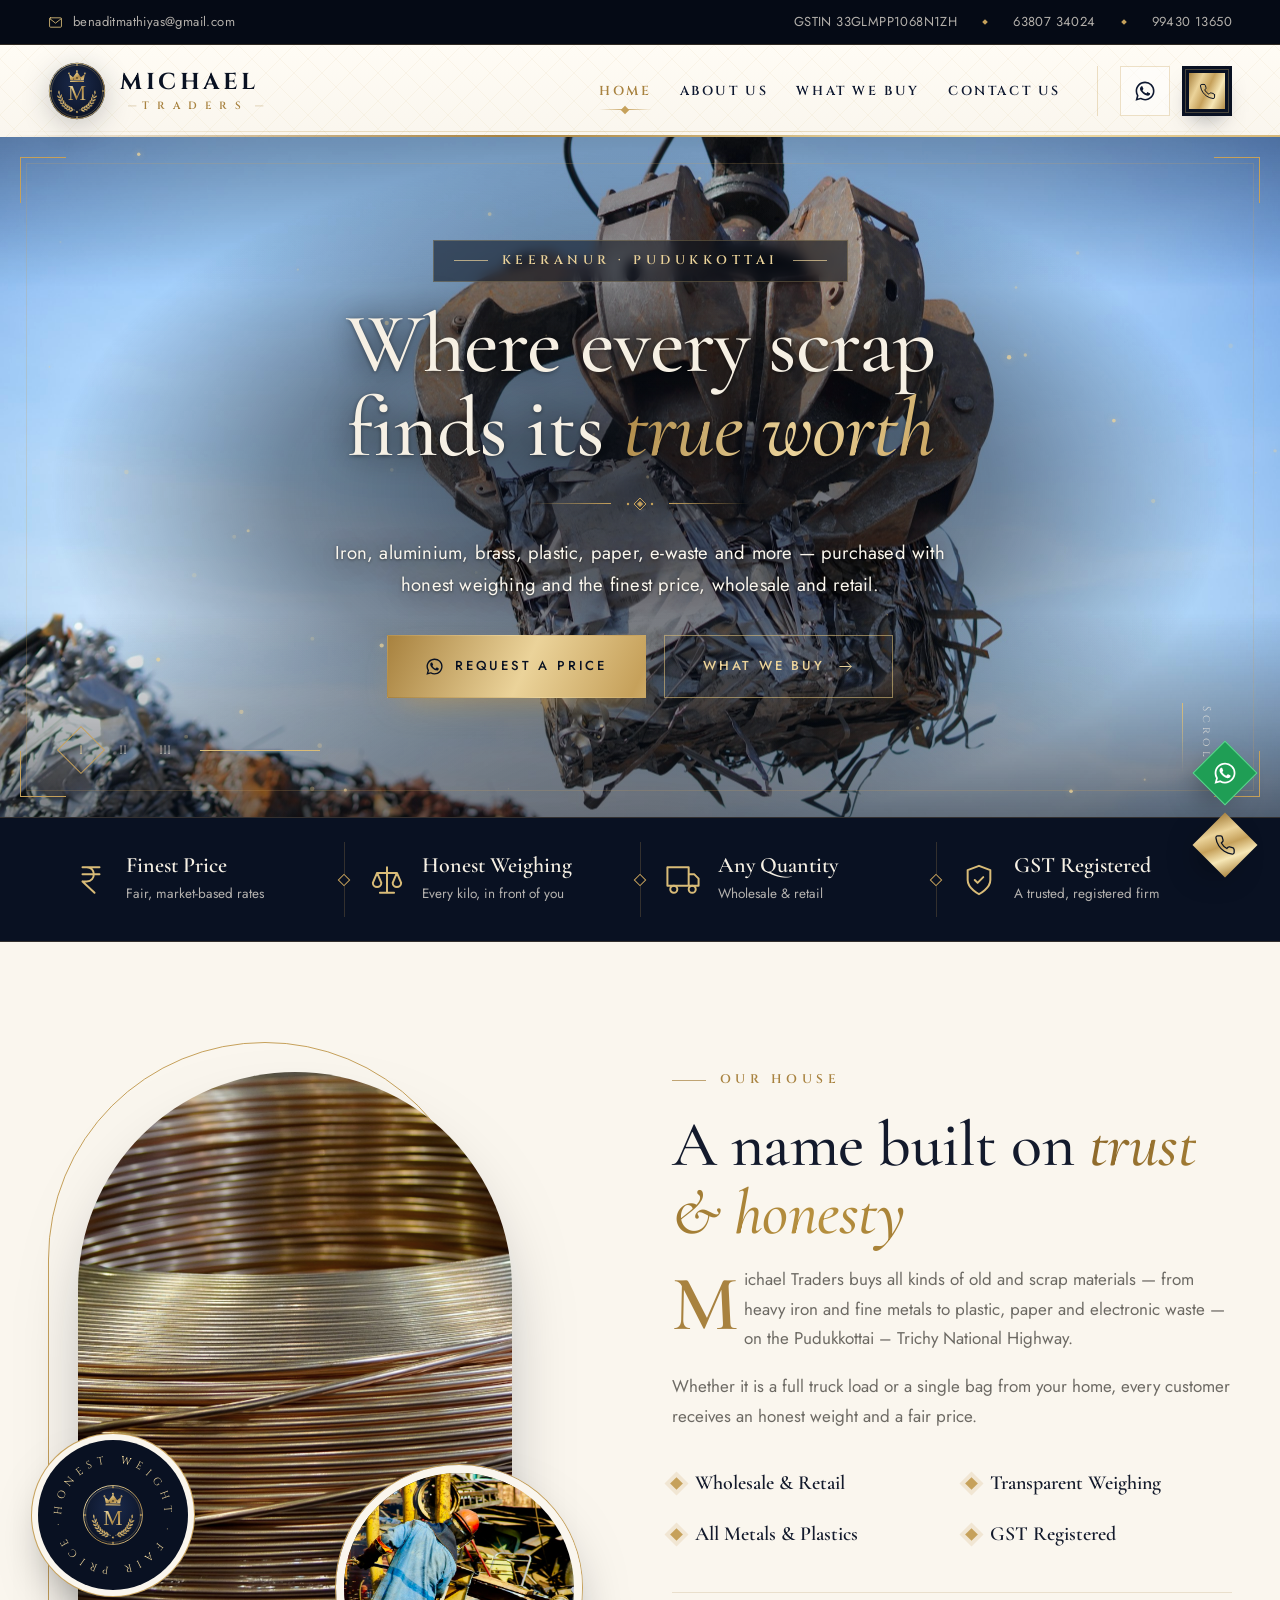
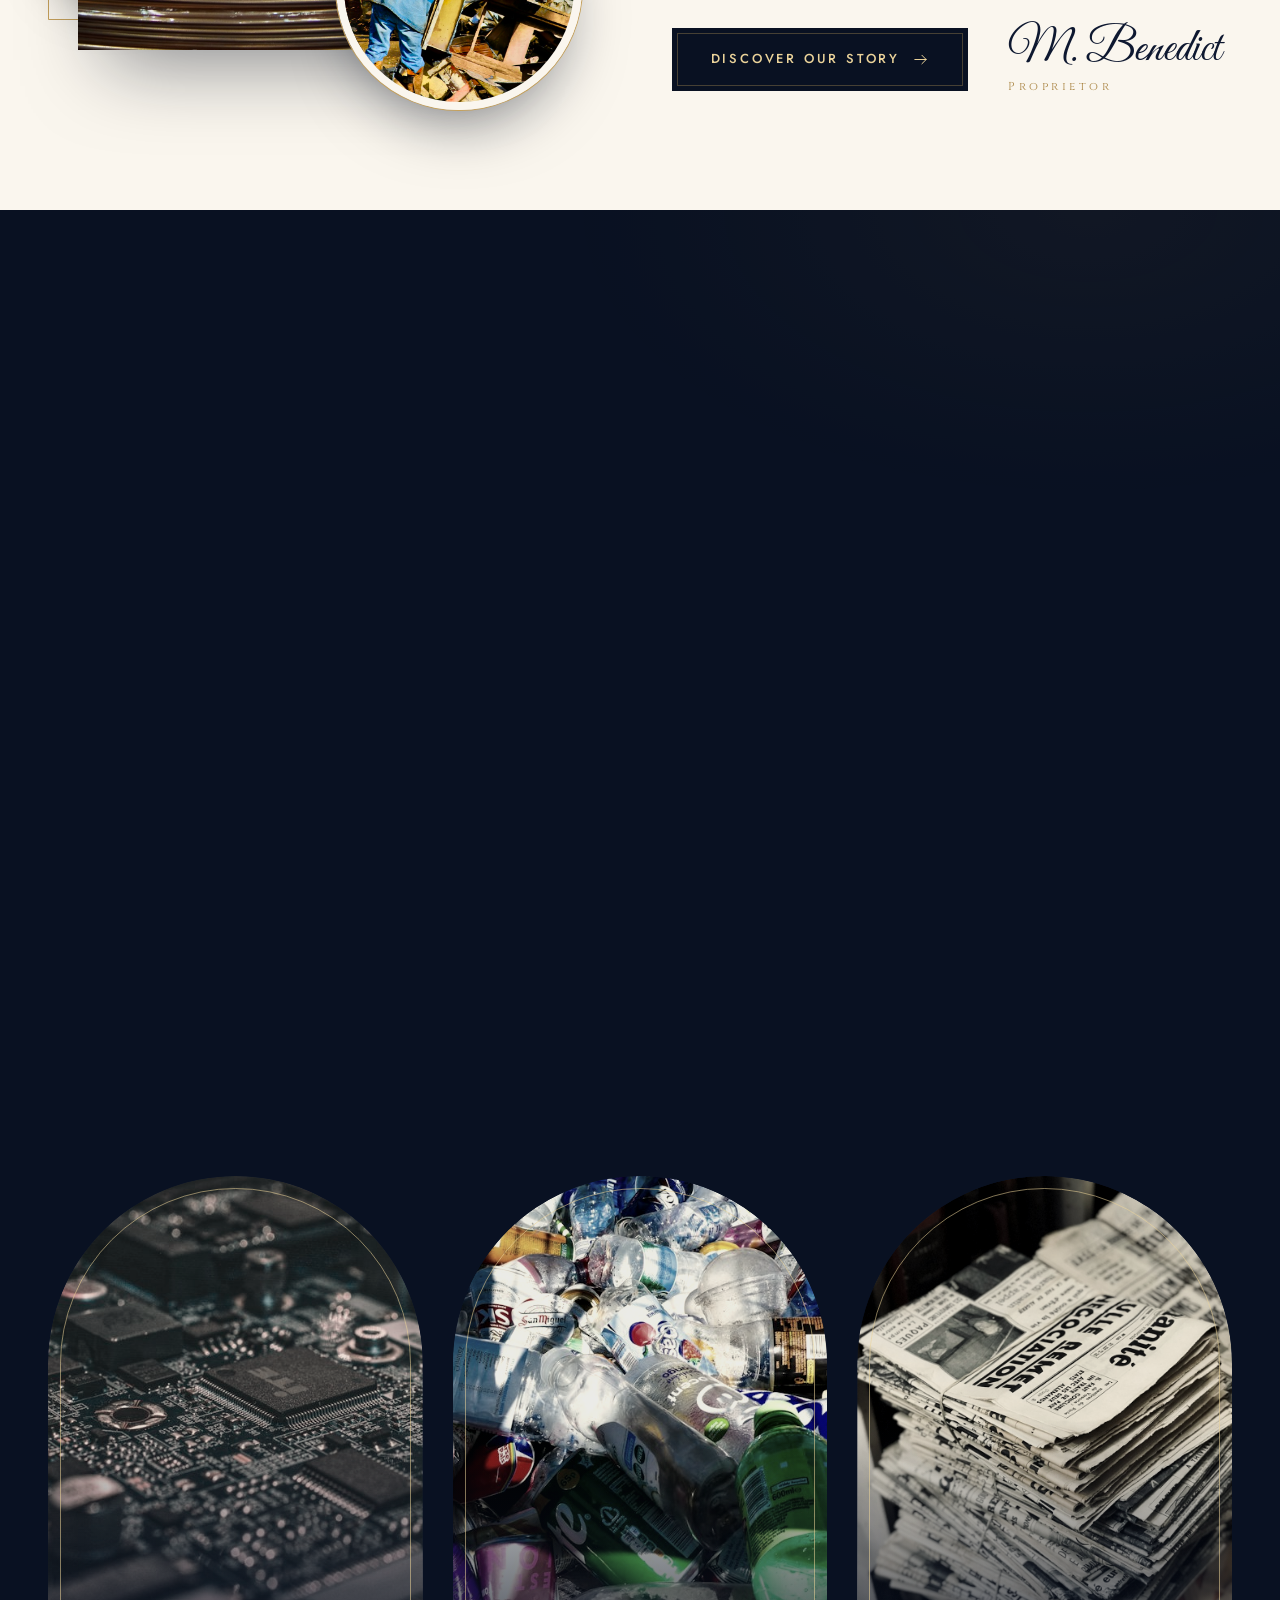
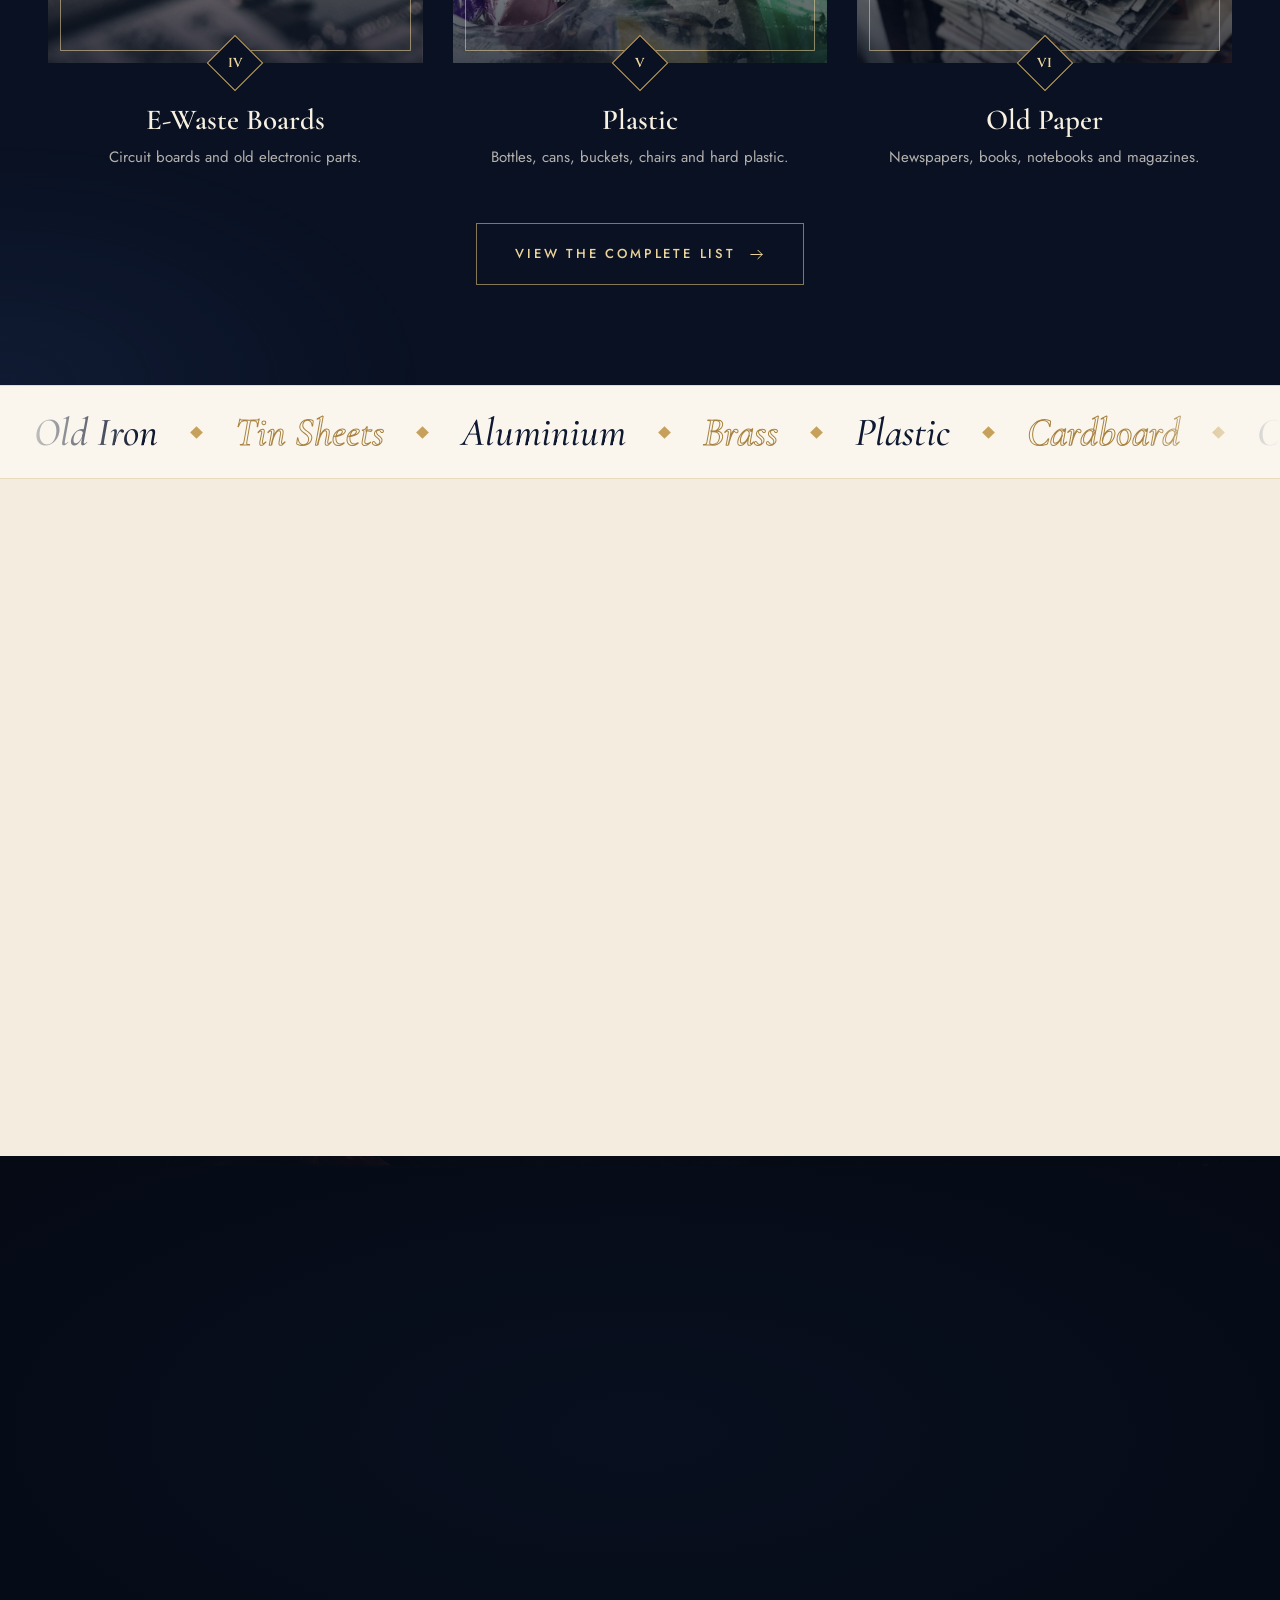
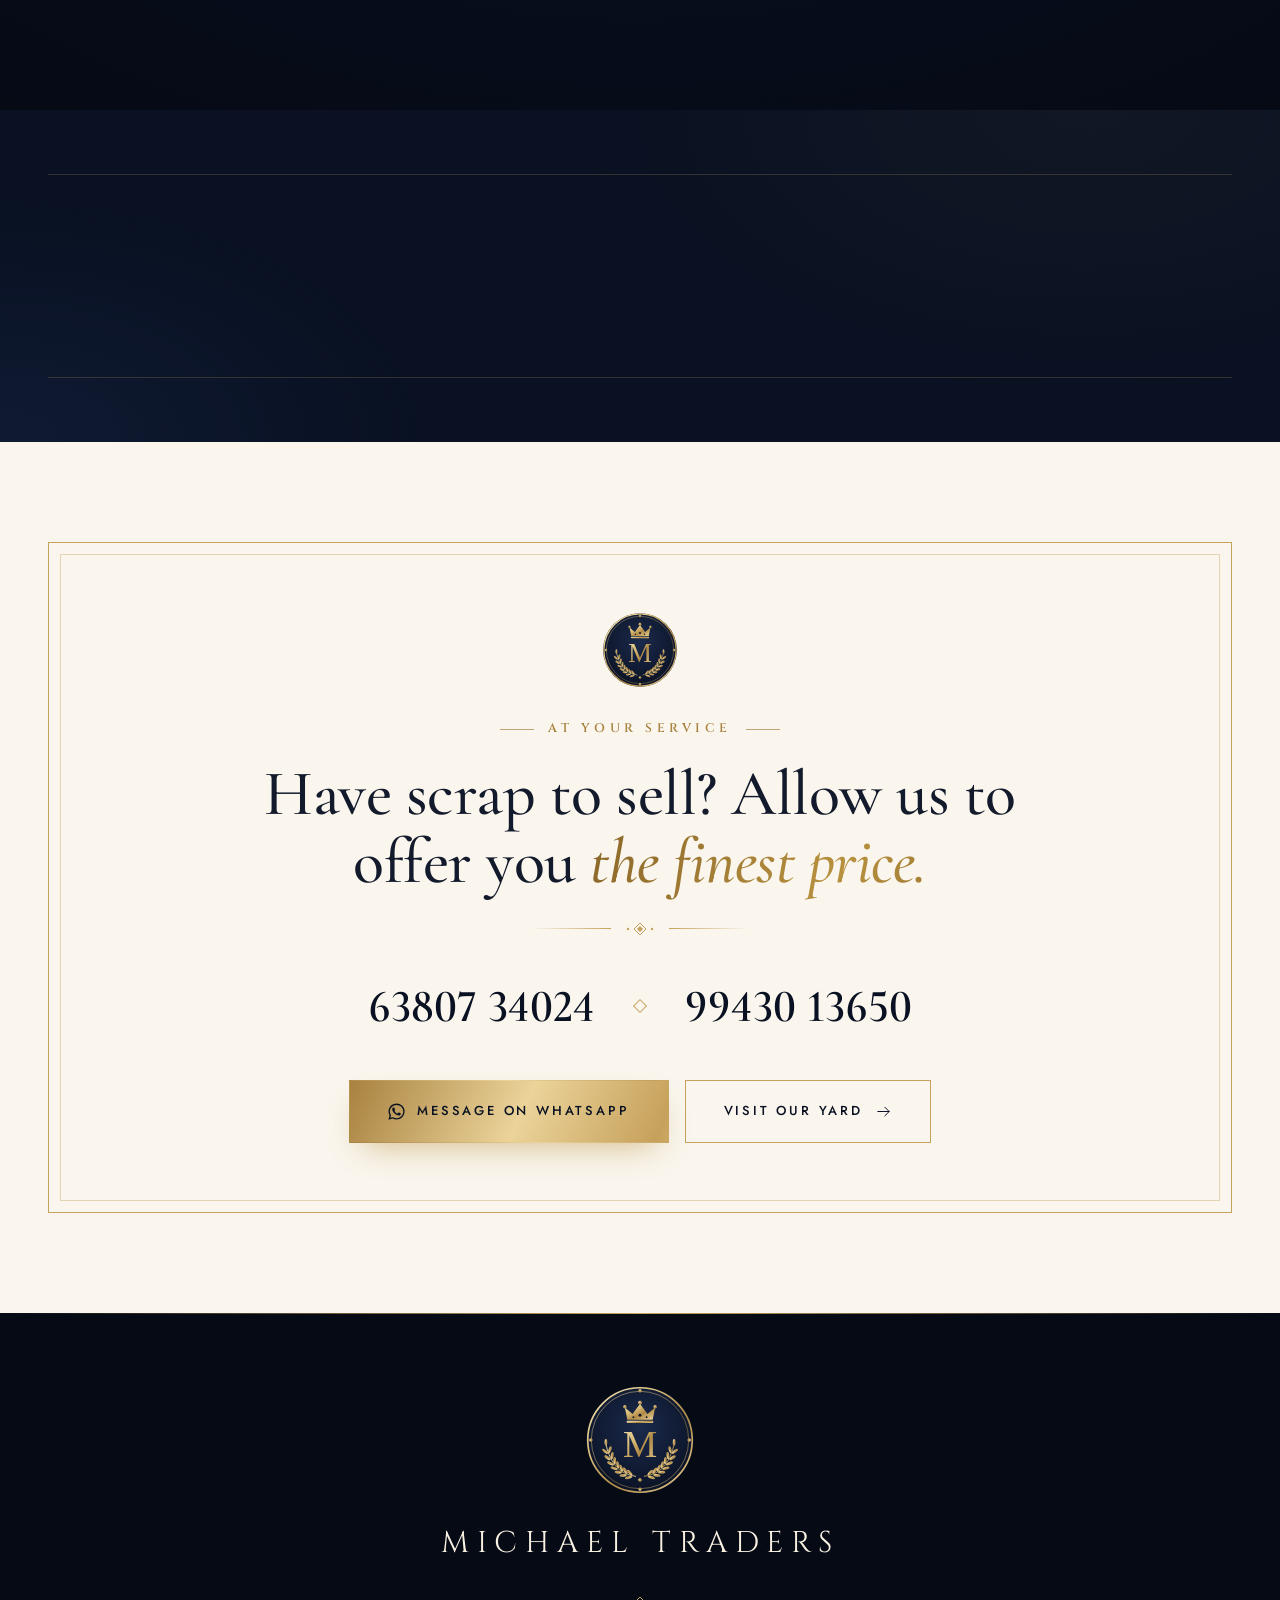
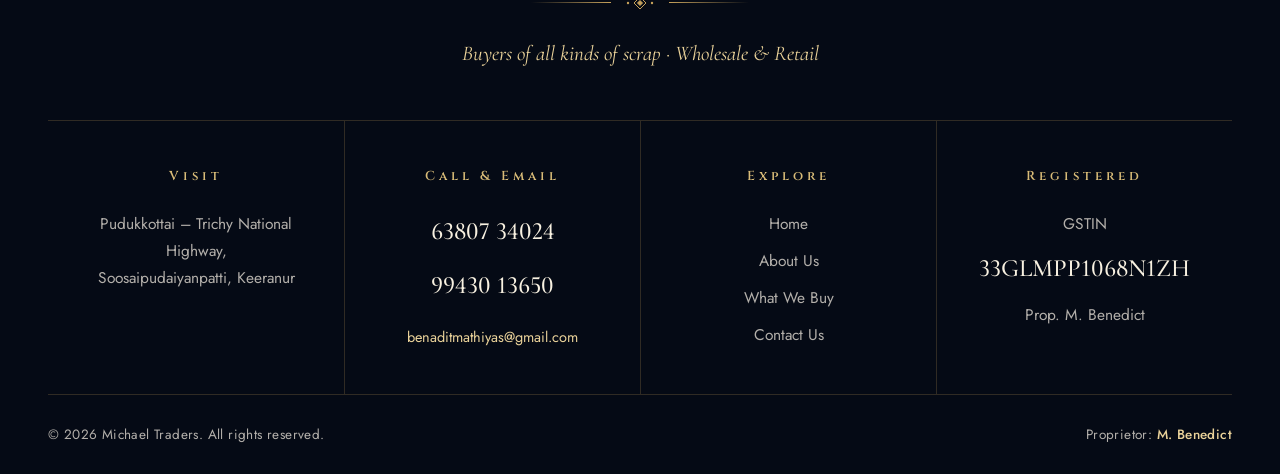
==== index.html @ 6c7d4233 "Add files via upload" ====
<!DOCTYPE html>
<html lang="en">
<head>
  <meta charset="UTF-8">
  <meta name="viewport" content="width=device-width, initial-scale=1.0">
  <title>Michael Traders | Scrap Buyers in Keeranur, Pudukkottai</title>
  <meta name="description" content="Michael Traders buys old iron, tin, aluminium, brass, plastic, cardboard, coconut shells, e-waste boards and old paper — wholesale &amp; retail. Pudukkottai–Trichy NH, Soosaipudaiyanpatti, Keeranur.">
  <meta name="theme-color" content="#091122">
  <link rel="icon" type="image/svg+xml" href="assets/img/favicon.svg?v=3">
  <link rel="icon" type="image/png" sizes="32x32" href="assets/img/favicon-32.png?v=3">
  <link rel="shortcut icon" href="favicon.ico?v=3">
  <link rel="apple-touch-icon" href="assets/img/apple-touch-icon.png?v=3">
  <link rel="preconnect" href="https://fonts.googleapis.com">
  <link rel="preconnect" href="https://fonts.gstatic.com" crossorigin>
  <link href="https://fonts.googleapis.com/css2?family=Cinzel:wght@500;600&family=Cormorant+Garamond:ital,wght@0,500;0,600;1,500;1,600&family=Great+Vibes&family=Jost:wght@300;400;500&display=swap" rel="stylesheet">
  <link rel="stylesheet" href="assets/css/style.css">
</head>
<body class="page-home">

  <div class="loader" aria-hidden="true"><img src="assets/img/logo.svg" alt=""></div>

  <!-- Top bar -->
  <div class="topbar">
    <div class="container">
      <a class="tb-mail" href="mailto:benaditmathiyas@gmail.com"><svg viewBox="0 0 24 24" fill="none" stroke="currentColor" stroke-width="1.4" stroke-linecap="round" stroke-linejoin="round"><rect x="2.5" y="4.5" width="19" height="15" rx="1.5"/><path d="M3 6l9 7 9-7"/></svg> benaditmathiyas@gmail.com</a>
      <div class="tb-r">
        <span class="gst">GSTIN 33GLMPP1068N1ZH</span><span class="sep s1"></span>
        <a href="tel:+916380734024">63807 34024</a><span class="sep"></span>
        <a href="tel:+919943013650">99430 13650</a>
      </div>
    </div>
  </div>

  <!-- Header -->
  <header class="header">
    <div class="container">
      <a href="index.html" class="brand" aria-label="Michael Traders home">
        <img src="assets/img/logo.svg" alt="Michael Traders crest">
        <span class="brand-text"><strong>MICHAEL</strong><small>TRADERS</small></span>
      </a>
      <nav class="nav" aria-label="Main">
        <a href="index.html" class="lnk active">Home</a>
        <a href="about.html" class="lnk">About Us</a>
        <a href="what-we-buy.html" class="lnk">What We Buy</a>
        <a href="contact.html" class="lnk">Contact Us</a>
      </nav>
      <div class="h-cta">
        <a href="https://wa.me/916380734024" target="_blank" rel="noopener" class="h-wa" aria-label="WhatsApp Michael Traders" title="WhatsApp"><svg viewBox="0 0 24 24" fill="currentColor"><path d="M17.47 14.38c-.3-.15-1.76-.87-2.03-.97-.27-.1-.47-.15-.67.15-.2.3-.77.97-.94 1.17-.17.2-.35.22-.64.07-.3-.15-1.26-.46-2.4-1.48-.89-.79-1.49-1.77-1.66-2.07-.17-.3-.02-.46.13-.6.13-.14.3-.35.45-.52.15-.17.2-.3.3-.5.1-.2.05-.37-.02-.52-.08-.15-.67-1.61-.92-2.2-.24-.58-.49-.5-.67-.51h-.57c-.2 0-.52.07-.79.37-.27.3-1.04 1.02-1.04 2.48s1.06 2.88 1.21 3.08c.15.2 2.1 3.2 5.08 4.48.71.31 1.26.49 1.69.63.71.23 1.36.2 1.87.12.57-.09 1.76-.72 2.01-1.41.25-.7.25-1.29.17-1.41-.07-.13-.27-.2-.57-.35zM12.05 21.5h-.01a9.4 9.4 0 0 1-4.79-1.31l-.34-.2-3.56.93.95-3.47-.22-.36a9.4 9.4 0 0 1-1.44-5.01c0-5.2 4.23-9.43 9.44-9.43 2.52 0 4.89.98 6.67 2.77a9.37 9.37 0 0 1 2.76 6.67c0 5.2-4.24 9.43-9.44 9.43zm8.03-17.46A11.32 11.32 0 0 0 12.05.72C5.8.72.71 5.8.71 12.06c0 2 .52 3.95 1.52 5.67L.62 23.6l6.01-1.58a11.33 11.33 0 0 0 5.42 1.38h.01c6.25 0 11.34-5.09 11.34-11.34 0-3.03-1.18-5.88-3.32-8.02z"/></svg></a>
        <a href="tel:+916380734024" class="h-call" aria-label="Call 63807 34024"><span class="ic"><svg viewBox="0 0 24 24" fill="none" stroke="currentColor" stroke-width="1.4" stroke-linecap="round" stroke-linejoin="round"><path d="M22 16.9v3a2 2 0 0 1-2.2 2 19.8 19.8 0 0 1-8.6-3.1 19.5 19.5 0 0 1-6-6A19.8 19.8 0 0 1 2.1 4.2 2 2 0 0 1 4.1 2h3a2 2 0 0 1 2 1.7c.1.9.4 1.8.7 2.7a2 2 0 0 1-.5 2.1L8 9.8a16 16 0 0 0 6 6l1.3-1.3a2 2 0 0 1 2.1-.4c.9.3 1.8.6 2.7.7a2 2 0 0 1 1.7 2z"/></svg></span><span class="tx"><small>Call for best price</small><strong>63807 34024</strong></span></a>
      </div>
      <button class="menu-btn" data-open-menu aria-label="Open menu"><svg viewBox="0 0 24 24" fill="none" stroke="currentColor" stroke-width="1.4" stroke-linecap="round" stroke-linejoin="round"><path d="M3 7h18M3 12h18M9 17h12"/></svg></button>
    </div>
  </header>

  <!-- Mobile menu -->
  <div class="drawer" aria-hidden="true">
    <div class="panel">
      <button class="close" data-close-menu aria-label="Close menu"><svg viewBox="0 0 24 24" fill="none" stroke="currentColor" stroke-width="1.4" stroke-linecap="round" stroke-linejoin="round"><path d="M18 6L6 18M6 6l12 12"/></svg></button>
      <img class="d-logo" src="assets/img/logo.svg" alt="">
      <div class="ornament " ><i></i><svg viewBox="0 0 30 14" fill="none" stroke="currentColor" stroke-width="1"><path d="M15 1l6 6-6 6-6-6z"/><path d="M15 4.5l2.5 2.5-2.5 2.5-2.5-2.5z" fill="currentColor"/><circle cx="3" cy="7" r="1.2" fill="currentColor" stroke="none"/><circle cx="27" cy="7" r="1.2" fill="currentColor" stroke="none"/></svg><i></i></div>
      <nav>
        <a href="index.html" class="active">Home</a>
        <a href="about.html">About Us</a>
        <a href="what-we-buy.html">What We Buy</a>
        <a href="contact.html">Contact Us</a>
      </nav>
      <div class="d-contact">
        <a href="tel:+916380734024" class="btn btn-gold"><svg viewBox="0 0 24 24" fill="none" stroke="currentColor" stroke-width="1.4" stroke-linecap="round" stroke-linejoin="round"><path d="M22 16.9v3a2 2 0 0 1-2.2 2 19.8 19.8 0 0 1-8.6-3.1 19.5 19.5 0 0 1-6-6A19.8 19.8 0 0 1 2.1 4.2 2 2 0 0 1 4.1 2h3a2 2 0 0 1 2 1.7c.1.9.4 1.8.7 2.7a2 2 0 0 1-.5 2.1L8 9.8a16 16 0 0 0 6 6l1.3-1.3a2 2 0 0 1 2.1-.4c.9.3 1.8.6 2.7.7a2 2 0 0 1 1.7 2z"/></svg> 63807 34024</a>
        <a href="https://wa.me/916380734024" target="_blank" rel="noopener" class="btn btn-line"><svg viewBox="0 0 24 24" fill="currentColor"><path d="M17.47 14.38c-.3-.15-1.76-.87-2.03-.97-.27-.1-.47-.15-.67.15-.2.3-.77.97-.94 1.17-.17.2-.35.22-.64.07-.3-.15-1.26-.46-2.4-1.48-.89-.79-1.49-1.77-1.66-2.07-.17-.3-.02-.46.13-.6.13-.14.3-.35.45-.52.15-.17.2-.3.3-.5.1-.2.05-.37-.02-.52-.08-.15-.67-1.61-.92-2.2-.24-.58-.49-.5-.67-.51h-.57c-.2 0-.52.07-.79.37-.27.3-1.04 1.02-1.04 2.48s1.06 2.88 1.21 3.08c.15.2 2.1 3.2 5.08 4.48.71.31 1.26.49 1.69.63.71.23 1.36.2 1.87.12.57-.09 1.76-.72 2.01-1.41.25-.7.25-1.29.17-1.41-.07-.13-.27-.2-.57-.35zM12.05 21.5h-.01a9.4 9.4 0 0 1-4.79-1.31l-.34-.2-3.56.93.95-3.47-.22-.36a9.4 9.4 0 0 1-1.44-5.01c0-5.2 4.23-9.43 9.44-9.43 2.52 0 4.89.98 6.67 2.77a9.37 9.37 0 0 1 2.76 6.67c0 5.2-4.24 9.43-9.44 9.43zm8.03-17.46A11.32 11.32 0 0 0 12.05.72C5.8.72.71 5.8.71 12.06c0 2 .52 3.95 1.52 5.67L.62 23.6l6.01-1.58a11.33 11.33 0 0 0 5.42 1.38h.01c6.25 0 11.34-5.09 11.34-11.34 0-3.03-1.18-5.88-3.32-8.02z"/></svg> WhatsApp</a>
        <a href="mailto:benaditmathiyas@gmail.com" class="d-mail"><svg viewBox="0 0 24 24" fill="none" stroke="currentColor" stroke-width="1.4" stroke-linecap="round" stroke-linejoin="round"><rect x="2.5" y="4.5" width="19" height="15" rx="1.5"/><path d="M3 6l9 7 9-7"/></svg> benaditmathiyas@gmail.com</a>
      </div>
    </div>
  </div>

  <!-- Hero -->
  <section class="hero">
    <div class="slides">
      <div class="slide active"><img src="assets/img/photos/hero-2.jpg" alt=""></div>
      <div class="slide"><img src="assets/img/photos/yard-grab.jpg" alt=""></div>
      <div class="slide"><img src="assets/img/photos/yard-pile.jpg" alt=""></div>
    </div>
    <canvas class="dust" aria-hidden="true"></canvas>
    <div class="frame"><span></span></div>
    <div class="inner">
      <span class="eyebrow reveal">Keeranur · Pudukkottai</span>
      <h1 class="lines"><span class="ln"><span>Where every scrap</span></span><span class="ln"><span>finds its <em class="g">true worth</em></span></span></h1>
      <div class="reveal d3"><div class="ornament " ><i></i><svg viewBox="0 0 30 14" fill="none" stroke="currentColor" stroke-width="1"><path d="M15 1l6 6-6 6-6-6z"/><path d="M15 4.5l2.5 2.5-2.5 2.5-2.5-2.5z" fill="currentColor"/><circle cx="3" cy="7" r="1.2" fill="currentColor" stroke="none"/><circle cx="27" cy="7" r="1.2" fill="currentColor" stroke="none"/></svg><i></i></div></div>
      <p class="lead reveal d3">Iron, aluminium, brass, plastic, paper, e-waste and more — purchased with honest weighing and the finest price, wholesale and retail.</p>
      <div class="hero-actions reveal d4">
        <a href="https://wa.me/916380734024?text=Hello%20Michael%20Traders%2C%20I%20have%20scrap%20to%20sell." target="_blank" rel="noopener" class="btn btn-gold"><svg viewBox="0 0 24 24" fill="currentColor"><path d="M17.47 14.38c-.3-.15-1.76-.87-2.03-.97-.27-.1-.47-.15-.67.15-.2.3-.77.97-.94 1.17-.17.2-.35.22-.64.07-.3-.15-1.26-.46-2.4-1.48-.89-.79-1.49-1.77-1.66-2.07-.17-.3-.02-.46.13-.6.13-.14.3-.35.45-.52.15-.17.2-.3.3-.5.1-.2.05-.37-.02-.52-.08-.15-.67-1.61-.92-2.2-.24-.58-.49-.5-.67-.51h-.57c-.2 0-.52.07-.79.37-.27.3-1.04 1.02-1.04 2.48s1.06 2.88 1.21 3.08c.15.2 2.1 3.2 5.08 4.48.71.31 1.26.49 1.69.63.71.23 1.36.2 1.87.12.57-.09 1.76-.72 2.01-1.41.25-.7.25-1.29.17-1.41-.07-.13-.27-.2-.57-.35zM12.05 21.5h-.01a9.4 9.4 0 0 1-4.79-1.31l-.34-.2-3.56.93.95-3.47-.22-.36a9.4 9.4 0 0 1-1.44-5.01c0-5.2 4.23-9.43 9.44-9.43 2.52 0 4.89.98 6.67 2.77a9.37 9.37 0 0 1 2.76 6.67c0 5.2-4.24 9.43-9.44 9.43zm8.03-17.46A11.32 11.32 0 0 0 12.05.72C5.8.72.71 5.8.71 12.06c0 2 .52 3.95 1.52 5.67L.62 23.6l6.01-1.58a11.33 11.33 0 0 0 5.42 1.38h.01c6.25 0 11.34-5.09 11.34-11.34 0-3.03-1.18-5.88-3.32-8.02z"/></svg> Request a Price</a>
        <a href="what-we-buy.html" class="btn btn-line">What We Buy <svg viewBox="0 0 24 24" fill="none" stroke="currentColor" stroke-width="1.4" stroke-linecap="round" stroke-linejoin="round"><path d="M4 12h16M14 6l6 6-6 6"/></svg></a>
      </div>
    </div>
    <div class="hero-counter">
      <div class="hero-nums"><button class="active" aria-label="Slide 1"><span>I</span></button><button aria-label="Slide 2"><span>II</span></button><button aria-label="Slide 3"><span>III</span></button></div>
      <span class="bar"><i></i></span>
    </div>
    <div class="scroll-hint">Scroll</div>
  </section>

  <!-- Promise strip -->
  <section class="promise">
    <div class="container">
      <div class="p-item reveal"><svg viewBox="0 0 24 24" fill="none" stroke="currentColor" stroke-width="1.4" stroke-linecap="round" stroke-linejoin="round"><path d="M6 3h12M6 8h12M6 13l8.5 8M6 13h3c6.67 0 6.67-10 0-10"/></svg><div><strong>Finest Price</strong><small>Fair, market-based rates</small></div></div>
      <div class="p-item reveal d1"><svg viewBox="0 0 24 24" fill="none" stroke="currentColor" stroke-width="1.4" stroke-linecap="round" stroke-linejoin="round"><path d="M12 3v18M7 21h10M5 7h14M5 7l-3 7a3 3 0 0 0 6 0zM19 7l-3 7a3 3 0 0 0 6 0z"/></svg><div><strong>Honest Weighing</strong><small>Every kilo, in front of you</small></div></div>
      <div class="p-item reveal d2"><svg viewBox="0 0 24 24" fill="none" stroke="currentColor" stroke-width="1.4" stroke-linecap="round" stroke-linejoin="round"><path d="M1 3h15v13H1zM16 8h4l3 3v5h-7z"/><circle cx="5.5" cy="18.5" r="2.5"/><circle cx="18.5" cy="18.5" r="2.5"/></svg><div><strong>Any Quantity</strong><small>Wholesale &amp; retail</small></div></div>
      <div class="p-item reveal d3"><svg viewBox="0 0 24 24" fill="none" stroke="currentColor" stroke-width="1.4" stroke-linecap="round" stroke-linejoin="round"><path d="M12 22s8-4 8-10V5l-8-3-8 3v7c0 6 8 10 8 10z"/><path d="M9 12l2 2 4-4"/></svg><div><strong>GST Registered</strong><small>A trusted, registered firm</small></div></div>
    </div>
  </section>

  <!-- About -->
  <section class="section on-light">
    <div class="container about">
      
        <div class="arch-stack reveal left">
          <div class="arch-main"><img src="assets/img/photos/copper.jpg" alt="" loading="lazy"></div>
          <div class="round-sm"><img src="assets/img/photos/about-1.jpg" alt="" loading="lazy"></div>
          <div class="seal">
            <svg class="ring" viewBox="0 0 134 134"><defs><path id="sp" d="M67,67 m-52,0 a52,52 0 1,1 104,0 a52,52 0 1,1 -104,0"/></defs><text><textPath href="#sp" textLength="322" lengthAdjust="spacing">HONEST WEIGHT · FAIR PRICE · </textPath></text></svg>
            <img src="assets/img/logo.svg" alt="">
          </div>
        </div>
      <div>
        <span class="eyebrow left reveal">Our House</span>
        <h2 class="h2 reveal d1">A name built on <em class="g">trust &amp; honesty</em></h2>
        <div class="prose reveal d2">
          <p class="drop">Michael Traders buys all kinds of old and scrap materials — from heavy iron and fine metals to plastic, paper and electronic waste — on the Pudukkottai – Trichy National Highway.</p>
          <p>Whether it is a full truck load or a single bag from your home, every customer receives an honest weight and a fair price.</p>
        </div>
        <ul class="checks reveal d3">
          <li>Wholesale &amp; Retail</li><li>Transparent Weighing</li><li>All Metals &amp; Plastics</li><li>GST Registered</li>
        </ul>
        <div class="sign reveal d4">
          <a href="about.html" class="btn btn-navy">Discover Our Story <svg viewBox="0 0 24 24" fill="none" stroke="currentColor" stroke-width="1.4" stroke-linecap="round" stroke-linejoin="round"><path d="M4 12h16M14 6l6 6-6 6"/></svg></a>
          <div class="sig">M. Benedict<small>Proprietor</small></div>
        </div>
      </div>
    </div>
  </section>

  <!-- Materials -->
  <section class="section navy">
    <div class="container">
      <div class="head">
        <span class="eyebrow reveal">The Collection</span>
        <h2 class="h2 reveal d1">Materials we <em class="g">acquire</em></h2>
        <p class="lede reveal d2">From precious brass to everyday paper — if it is old, broken or unused, it has value with us.</p>
      </div>
      <div class="materials">
        
        <a href="contact.html" class="mat reveal d1">
          <div class="arch-wrap"><div class="arch"><img src="assets/img/photos/iron.jpg" alt="Old Iron scrap" loading="lazy"></div><span class="num"><span>I</span></span></div>
          <h3>Old Iron</h3>
          <p>Rods, sheets, machinery parts and heavy iron scrap.</p>
        </a>
        <a href="contact.html" class="mat reveal d2">
          <div class="arch-wrap"><div class="arch"><img src="assets/img/photos/cans.jpg" alt="Aluminium scrap" loading="lazy"></div><span class="num"><span>II</span></span></div>
          <h3>Aluminium</h3>
          <p>Vessels, cans, window sections and wires.</p>
        </a>
        <a href="contact.html" class="mat reveal d3">
          <div class="arch-wrap"><div class="arch"><img src="assets/img/photos/brass.jpg" alt="Brass scrap" loading="lazy"></div><span class="num"><span>III</span></span></div>
          <h3>Brass</h3>
          <p>Taps, pipe fittings, utensils and brass articles.</p>
        </a>
        <a href="contact.html" class="mat reveal d1">
          <div class="arch-wrap"><div class="arch"><img src="assets/img/photos/ewaste.jpg" alt="E-Waste Boards scrap" loading="lazy"></div><span class="num"><span>IV</span></span></div>
          <h3>E-Waste Boards</h3>
          <p>Circuit boards and old electronic parts.</p>
        </a>
        <a href="contact.html" class="mat reveal d2">
          <div class="arch-wrap"><div class="arch"><img src="assets/img/photos/plastic.jpg" alt="Plastic scrap" loading="lazy"></div><span class="num"><span>V</span></span></div>
          <h3>Plastic</h3>
          <p>Bottles, cans, buckets, chairs and hard plastic.</p>
        </a>
        <a href="contact.html" class="mat reveal d3">
          <div class="arch-wrap"><div class="arch"><img src="assets/img/photos/paper.jpg" alt="Old Paper scrap" loading="lazy"></div><span class="num"><span>VI</span></span></div>
          <h3>Old Paper</h3>
          <p>Newspapers, books, notebooks and magazines.</p>
        </a>
      </div>
      <div style="text-align:center;margin-top:52px" class="reveal">
        <a href="what-we-buy.html" class="btn btn-line">View the Complete List <svg viewBox="0 0 24 24" fill="none" stroke="currentColor" stroke-width="1.4" stroke-linecap="round" stroke-linejoin="round"><path d="M4 12h16M14 6l6 6-6 6"/></svg></a>
      </div>
    </div>
  </section>

  <!-- Ticker -->
  <div class="ticker" aria-hidden="true">
    <div class="track"><div class="row"><span>Old Iron</span><i></i><span>Tin Sheets</span><i></i><span>Aluminium</span><i></i><span>Brass</span><i></i><span>Plastic</span><i></i><span>Cardboard</span><i></i><span>Coconut Shells</span><i></i><span>E-Waste Boards</span><i></i><span>Old Paper</span><i></i><span>Old Items</span><i></i></div><div class="row"><span>Old Iron</span><i></i><span>Tin Sheets</span><i></i><span>Aluminium</span><i></i><span>Brass</span><i></i><span>Plastic</span><i></i><span>Cardboard</span><i></i><span>Coconut Shells</span><i></i><span>E-Waste Boards</span><i></i><span>Old Paper</span><i></i><span>Old Items</span><i></i></div></div>
  </div>

  <!-- Steps -->
  <section class="section ivory-2 on-light">
    <div class="container">
      <div class="head">
        <span class="eyebrow reveal">The Process</span>
        <h2 class="h2 reveal d1">Simple, graceful, <em class="g">honest</em></h2>
      </div>
      <div class="steps" data-inview>
        <div class="step reveal d1"><div class="rn"><span>I</span></div><h3>Reach Out</h3><p>Call or WhatsApp us and tell us what scrap you have.</p></div>
        <div class="step reveal d2"><div class="rn"><span>II</span></div><h3>We Weigh</h3><p>Accurate, transparent weighing right in front of you.</p></div>
        <div class="step reveal d3"><div class="rn"><span>III</span></div><h3>You Are Paid</h3><p>Receive the finest market price for your materials.</p></div>
      </div>
    </div>
  </section>

  <!-- Quote -->
  <section class="quote-band">
    <div class="bg"><img data-parallax src="assets/img/photos/welding.jpg" alt="" loading="lazy"></div>
    <div class="container">
      <div class="qm reveal">&ldquo;</div>
      <blockquote class="reveal d1 split">Every kilo weighed with honesty, every customer treated with respect.</blockquote>
      <div class="reveal d2"><div class="ornament " ><i></i><svg viewBox="0 0 30 14" fill="none" stroke="currentColor" stroke-width="1"><path d="M15 1l6 6-6 6-6-6z"/><path d="M15 4.5l2.5 2.5-2.5 2.5-2.5-2.5z" fill="currentColor"/><circle cx="3" cy="7" r="1.2" fill="currentColor" stroke="none"/><circle cx="27" cy="7" r="1.2" fill="currentColor" stroke="none"/></svg><i></i></div></div>
      <div class="by reveal d2">M. Benedict<small>Proprietor, Michael Traders</small></div>
    </div>
  </section>

  <!-- Stats -->
  <section class="section navy" style="padding:64px 0">
    <div class="container">
      <div class="stats">
        <div class="stat reveal"><div class="v gold-shine" data-count="10" data-suffix="+">10+</div><div class="l">Materials Accepted</div></div>
        <div class="stat reveal d1"><div class="v gold-shine" data-count="100" data-suffix="%">100%</div><div class="l">Honest Weighing</div></div>
        <div class="stat reveal d2"><div class="v gold-shine">0</div><div class="l">Hidden Deductions</div></div>
        <div class="stat reveal d3"><div class="v gold-shine" data-count="2">2</div><div class="l">Direct Phone Lines</div></div>
      </div>
    </div>
  </section>

  
  <section class="section on-light ">
    <div class="container">
      <div class="cta-panel reveal">
        <img class="c-crest" src="assets/img/logo.svg" alt="">
        <span class="eyebrow">At Your Service</span>
        <h2 class="h2">Have scrap to sell? Allow us to offer you <em class="g">the finest price.</em></h2>
        <div class="ornament " ><i></i><svg viewBox="0 0 30 14" fill="none" stroke="currentColor" stroke-width="1"><path d="M15 1l6 6-6 6-6-6z"/><path d="M15 4.5l2.5 2.5-2.5 2.5-2.5-2.5z" fill="currentColor"/><circle cx="3" cy="7" r="1.2" fill="currentColor" stroke="none"/><circle cx="27" cy="7" r="1.2" fill="currentColor" stroke="none"/></svg><i></i></div>
        <div class="cta-phones">
          <a href="tel:+916380734024">63807 34024</a><span></span><a href="tel:+919943013650">99430 13650</a>
        </div>
        <div class="acts">
          <a href="https://wa.me/916380734024" target="_blank" rel="noopener" class="btn btn-gold"><svg viewBox="0 0 24 24" fill="currentColor"><path d="M17.47 14.38c-.3-.15-1.76-.87-2.03-.97-.27-.1-.47-.15-.67.15-.2.3-.77.97-.94 1.17-.17.2-.35.22-.64.07-.3-.15-1.26-.46-2.4-1.48-.89-.79-1.49-1.77-1.66-2.07-.17-.3-.02-.46.13-.6.13-.14.3-.35.45-.52.15-.17.2-.3.3-.5.1-.2.05-.37-.02-.52-.08-.15-.67-1.61-.92-2.2-.24-.58-.49-.5-.67-.51h-.57c-.2 0-.52.07-.79.37-.27.3-1.04 1.02-1.04 2.48s1.06 2.88 1.21 3.08c.15.2 2.1 3.2 5.08 4.48.71.31 1.26.49 1.69.63.71.23 1.36.2 1.87.12.57-.09 1.76-.72 2.01-1.41.25-.7.25-1.29.17-1.41-.07-.13-.27-.2-.57-.35zM12.05 21.5h-.01a9.4 9.4 0 0 1-4.79-1.31l-.34-.2-3.56.93.95-3.47-.22-.36a9.4 9.4 0 0 1-1.44-5.01c0-5.2 4.23-9.43 9.44-9.43 2.52 0 4.89.98 6.67 2.77a9.37 9.37 0 0 1 2.76 6.67c0 5.2-4.24 9.43-9.44 9.43zm8.03-17.46A11.32 11.32 0 0 0 12.05.72C5.8.72.71 5.8.71 12.06c0 2 .52 3.95 1.52 5.67L.62 23.6l6.01-1.58a11.33 11.33 0 0 0 5.42 1.38h.01c6.25 0 11.34-5.09 11.34-11.34 0-3.03-1.18-5.88-3.32-8.02z"/></svg> Message on WhatsApp</a>
          <a href="contact.html" class="btn btn-line">Visit Our Yard <svg viewBox="0 0 24 24" fill="none" stroke="currentColor" stroke-width="1.4" stroke-linecap="round" stroke-linejoin="round"><path d="M4 12h16M14 6l6 6-6 6"/></svg></a>
        </div>
      </div>
    </div>
  </section>


  <!-- Footer -->
  <footer class="footer">
    <div class="container">
      <div class="f-head reveal">
        <img src="assets/img/logo.svg" alt="Michael Traders crest">
        <div class="name">MICHAEL TRADERS</div>
        <div class="ornament " ><i></i><svg viewBox="0 0 30 14" fill="none" stroke="currentColor" stroke-width="1"><path d="M15 1l6 6-6 6-6-6z"/><path d="M15 4.5l2.5 2.5-2.5 2.5-2.5-2.5z" fill="currentColor"/><circle cx="3" cy="7" r="1.2" fill="currentColor" stroke="none"/><circle cx="27" cy="7" r="1.2" fill="currentColor" stroke="none"/></svg><i></i></div>
        <div class="tag">Buyers of all kinds of scrap · Wholesale &amp; Retail</div>
      </div>
      <div class="f-cols">
        <div class="f-col">
          <h4>Visit</h4>
          <ul><li>Pudukkottai – Trichy National Highway,<br>Soosaipudaiyanpatti, Keeranur</li></ul>
        </div>
        <div class="f-col">
          <h4>Call &amp; Email</h4>
          <ul>
            <li><a class="big" href="tel:+916380734024">63807 34024</a></li>
            <li><a class="big" href="tel:+919943013650">99430 13650</a></li>
            <li><a class="f-mail" href="mailto:benaditmathiyas@gmail.com">benaditmathiyas@gmail.com</a></li>
          </ul>
        </div>
        <div class="f-col">
          <h4>Explore</h4>
          <ul>
            <li><a href="index.html">Home</a></li>
            <li><a href="about.html">About Us</a></li>
            <li><a href="what-we-buy.html">What We Buy</a></li>
            <li><a href="contact.html">Contact Us</a></li>
          </ul>
        </div>
        <div class="f-col">
          <h4>Registered</h4>
          <ul><li>GSTIN</li><li class="big">33GLMPP1068N1ZH</li><li>Prop. M. Benedict</li></ul>
        </div>
      </div>
    </div>
    <div class="f-bottom">
      <div class="container">
        <span>© <span data-year>2026</span> Michael Traders. All rights reserved.</span>
        <span>Proprietor: <b>M. Benedict</b></span>
      </div>
    </div>
  </footer>

  <div class="fab">
    <a href="https://wa.me/916380734024" target="_blank" rel="noopener" class="wa" aria-label="Chat on WhatsApp"><svg viewBox="0 0 24 24" fill="currentColor"><path d="M17.47 14.38c-.3-.15-1.76-.87-2.03-.97-.27-.1-.47-.15-.67.15-.2.3-.77.97-.94 1.17-.17.2-.35.22-.64.07-.3-.15-1.26-.46-2.4-1.48-.89-.79-1.49-1.77-1.66-2.07-.17-.3-.02-.46.13-.6.13-.14.3-.35.45-.52.15-.17.2-.3.3-.5.1-.2.05-.37-.02-.52-.08-.15-.67-1.61-.92-2.2-.24-.58-.49-.5-.67-.51h-.57c-.2 0-.52.07-.79.37-.27.3-1.04 1.02-1.04 2.48s1.06 2.88 1.21 3.08c.15.2 2.1 3.2 5.08 4.48.71.31 1.26.49 1.69.63.71.23 1.36.2 1.87.12.57-.09 1.76-.72 2.01-1.41.25-.7.25-1.29.17-1.41-.07-.13-.27-.2-.57-.35zM12.05 21.5h-.01a9.4 9.4 0 0 1-4.79-1.31l-.34-.2-3.56.93.95-3.47-.22-.36a9.4 9.4 0 0 1-1.44-5.01c0-5.2 4.23-9.43 9.44-9.43 2.52 0 4.89.98 6.67 2.77a9.37 9.37 0 0 1 2.76 6.67c0 5.2-4.24 9.43-9.44 9.43zm8.03-17.46A11.32 11.32 0 0 0 12.05.72C5.8.72.71 5.8.71 12.06c0 2 .52 3.95 1.52 5.67L.62 23.6l6.01-1.58a11.33 11.33 0 0 0 5.42 1.38h.01c6.25 0 11.34-5.09 11.34-11.34 0-3.03-1.18-5.88-3.32-8.02z"/></svg></a>
    <a href="tel:+916380734024" class="call" aria-label="Call Michael Traders"><svg viewBox="0 0 24 24" fill="none" stroke="currentColor" stroke-width="1.4" stroke-linecap="round" stroke-linejoin="round"><path d="M22 16.9v3a2 2 0 0 1-2.2 2 19.8 19.8 0 0 1-8.6-3.1 19.5 19.5 0 0 1-6-6A19.8 19.8 0 0 1 2.1 4.2 2 2 0 0 1 4.1 2h3a2 2 0 0 1 2 1.7c.1.9.4 1.8.7 2.7a2 2 0 0 1-.5 2.1L8 9.8a16 16 0 0 0 6 6l1.3-1.3a2 2 0 0 1 2.1-.4c.9.3 1.8.6 2.7.7a2 2 0 0 1 1.7 2z"/></svg></a>
  </div>
  <button class="to-top" aria-label="Back to top"><svg viewBox="0 0 24 24" fill="none" stroke="currentColor" stroke-width="1.6" stroke-linecap="round" stroke-linejoin="round"><path d="M12 19V5M5 12l7-7 7 7"/></svg></button>

  <script src="assets/js/main.js"></script>
</body>
</html>
---- assets/css/style.css ----
/* =========================================================
   MICHAEL TRADERS — Royal Edition
   Midnight navy · Antique gold · Ivory
   ========================================================= */
:root {
  --navy-950: #050a15;
  --navy-900: #091122;
  --navy-800: #0e1830;
  --navy-700: #15223f;
  --navy-600: #1d2d52;
  --gold-200: #f6e7b6;
  --gold-300: #ebd39a;
  --gold-400: #d9bc78;
  --gold-500: #c6a15b;
  --gold-600: #a8823f;
  --ivory: #faf6ee;
  --ivory-2: #f3ecdf;
  --ivory-3: #e9dfcc;
  --ink: #131a2c;
  --muted: #6d6a64;
  --on-dark: rgba(246, 240, 228, .72);
  --hair: rgba(198, 161, 91, .32);
  --hair-dark: rgba(198, 161, 91, .22);
  --gold-grad: linear-gradient(115deg, #a8823f 0%, #ebd39a 28%, #c6a15b 50%, #f6e7b6 72%, #b08a45 100%);
  --serif: "Cormorant Garamond", "Playfair Display", Georgia, serif;
  --caps: "Cinzel", "Trajan Pro", Georgia, serif;
  --sans: "Jost", "Helvetica Neue", Arial, sans-serif;
  --script: "Great Vibes", "Brush Script MT", cursive;
  --container: 1240px;
  --ease: cubic-bezier(.22, .8, .2, 1);
}

*, *::before, *::after { box-sizing: border-box; margin: 0; padding: 0; }
html { scroll-behavior: smooth; }
body {
  font-family: var(--sans); font-weight: 400; font-size: 16.5px; line-height: 1.75;
  color: var(--ink); background: var(--ivory);
  overflow-x: hidden; -webkit-font-smoothing: antialiased;
  font-variant-numeric: lining-nums;
}
img, svg { display: block; max-width: 100%; }
a { color: inherit; text-decoration: none; }
ul { list-style: none; }
button { font: inherit; }
::selection { background: var(--gold-400); color: var(--navy-900); }

.container { width: 100%; max-width: var(--container); margin: 0 auto; padding: 0 28px; }
.gold-text {
  background: var(--gold-grad); background-size: 200% 100%;
  -webkit-background-clip: text; background-clip: text; -webkit-text-fill-color: transparent;
}
em.g { font-style: italic; font-weight: 500; }
em.g, .gold-shine {
  background: var(--gold-grad); background-size: 220% 100%;
  -webkit-background-clip: text; background-clip: text; -webkit-text-fill-color: transparent;
  animation: shine 7s ease-in-out infinite;
}
@keyframes shine { 0%, 100% { background-position: 0% 50%; } 50% { background-position: 100% 50%; } }
.on-light em.g { background-image: linear-gradient(115deg, #8a6629 0%, #b8913f 35%, #8f6b2c 60%, #c49c4c 100%); }

/* ---------- Ornaments ---------- */
.eyebrow {
  display: inline-flex; align-items: center; gap: 14px;
  font-family: var(--caps); font-size: 12.5px; font-weight: 600; letter-spacing: 4.5px; text-transform: uppercase;
  color: var(--gold-500);
}
.eyebrow::before, .eyebrow::after { content: ""; width: 34px; height: 1px; background: currentColor; opacity: .7; }
.eyebrow.left::after { display: none; }
.on-light .eyebrow { color: var(--gold-600); }

.ornament { display: flex; align-items: center; justify-content: center; gap: 14px; color: var(--gold-500); margin: 26px auto; }
.ornament i { display: block; height: 1px; width: 80px; background: linear-gradient(90deg, transparent, currentColor); }
.ornament i:last-child { background: linear-gradient(90deg, currentColor, transparent); }
.ornament svg { width: 30px; height: 14px; }
.ornament.left { justify-content: flex-start; margin-left: 0; }
.ornament.left i:first-child { display: none; }
.reveal .ornament i, .ornament.reveal i { transform: scaleX(0); transition: transform 1.4s var(--ease) .3s; }
.reveal.in .ornament i, .ornament.reveal.in i { transform: scaleX(1); }
.ornament i:first-child { transform-origin: right; }
.ornament i:last-child { transform-origin: left; }

/* ---------- Buttons ---------- */
.btn {
  position: relative; display: inline-flex; align-items: center; justify-content: center; gap: 12px;
  padding: 19px 38px; overflow: hidden; isolation: isolate;
  font-family: var(--sans); font-size: 13px; font-weight: 500; letter-spacing: 2.8px; text-transform: uppercase;
  border: 1px solid transparent; cursor: pointer;
  transition: color .5s var(--ease), border-color .5s ease, background .5s ease, transform .5s var(--ease), box-shadow .5s ease;
}
.btn svg { width: 17px; height: 17px; }
.btn-gold { background: var(--gold-grad); background-size: 200% 100%; color: var(--navy-900); box-shadow: 0 14px 34px -14px rgba(198, 161, 91, .8); }
.btn-gold::after {
  content: ""; position: absolute; top: 0; bottom: 0; left: -60%; width: 40%; z-index: -1;
  background: linear-gradient(100deg, transparent, rgba(255,255,255,.55), transparent);
  transform: skewX(-20deg); transition: left .9s var(--ease);
}
.btn-gold:hover { background-position: 100% 0; transform: translateY(-3px); box-shadow: 0 20px 40px -14px rgba(198, 161, 91, .9); }
.btn-gold:hover::after { left: 130%; }
.btn-line { color: var(--gold-300); border-color: rgba(217, 188, 120, .6); }
.btn-line::before {
  content: ""; position: absolute; inset: 0; z-index: -1; background: var(--gold-grad);
  transform: scaleY(0); transform-origin: bottom; transition: transform .6s var(--ease);
}
.btn-line:hover { color: var(--navy-900); border-color: var(--gold-400); }
.btn-line:hover::before { transform: scaleY(1); }
.btn-navy { background: var(--navy-900); color: var(--gold-300); }
.btn-navy::before { content: ""; position: absolute; inset: 4px; border: 1px solid var(--hair); pointer-events: none; }
.btn-navy:hover { background: var(--navy-700); transform: translateY(-3px); }
.on-light .btn-line { color: var(--navy-900); border-color: var(--gold-500); }

.text-link {
  display: inline-flex; align-items: center; gap: 12px;
  font-family: var(--caps); font-size: 13px; font-weight: 600; letter-spacing: 3px; text-transform: uppercase; color: var(--gold-600);
}
.text-link svg { width: 18px; height: 18px; transition: transform .4s var(--ease); }
.text-link:hover svg { transform: translateX(6px); }

/* ---------- Topbar ---------- */
.topbar { background: var(--navy-950); color: var(--on-dark); font-size: 13px; letter-spacing: .4px; border-bottom: 1px solid var(--hair-dark); position: relative; z-index: 101; }
.topbar .container { display: flex; align-items: center; justify-content: space-between; height: 44px; gap: 20px; }
.topbar .tb-mail { display: flex; align-items: center; gap: 10px; transition: color .3s ease; }
.topbar .tb-mail svg { width: 15px; height: 15px; color: var(--gold-400); }
.topbar .tb-mail:hover { color: var(--gold-300); }
.topbar .tb-r { display: flex; align-items: center; gap: 26px; }
.topbar .tb-r a:hover { color: var(--gold-300); }
.topbar .tb-r span.sep { width: 4px; height: 4px; background: var(--gold-500); transform: rotate(45deg); }

/* ---------- Header (ivory, royal) ---------- */
.header {
  position: sticky; top: 0; z-index: 100; color: var(--navy-900);
  background:
    url("data:image/svg+xml,%3Csvg xmlns='http://www.w3.org/2000/svg' width='28' height='28'%3E%3Cpath d='M14 0L28 14L14 28L0 14Z' fill='none' stroke='%23c6a15b' stroke-opacity='.10' stroke-width='.8'/%3E%3C/svg%3E"),
    linear-gradient(180deg, #fffcf5 0%, var(--ivory) 100%);
  transition: box-shadow .5s ease;
}
.header::after {
  content: ""; position: absolute; left: 0; right: 0; bottom: 0; height: 2px;
  background: linear-gradient(90deg, transparent 0%, var(--gold-600) 18%, var(--gold-200) 35%, var(--gold-500) 50%, var(--gold-200) 65%, var(--gold-600) 82%, transparent 100%);
  background-size: 220% 100%; animation: goldSweep 9s linear infinite;
}
.header::before { content: ""; position: absolute; left: 0; right: 0; bottom: 5px; height: 1px; background: linear-gradient(90deg, transparent, var(--hair) 25%, var(--hair) 75%, transparent); }
@keyframes goldSweep { from { background-position: 0% 0; } to { background-position: 220% 0; } }
.header .container { display: flex; align-items: center; gap: 30px; height: 92px; transition: height .45s var(--ease); }
.header.scrolled { box-shadow: 0 16px 40px -20px rgba(9, 17, 34, .38); }
.header.scrolled .container { height: 76px; }

.nav { display: flex; align-items: center; justify-content: flex-end; gap: 36px; margin-left: auto; }
.nav a.lnk {
  position: relative; padding: 10px 0; color: var(--navy-800);
  font-family: var(--caps); font-size: 13px; font-weight: 600; letter-spacing: 2.6px; text-transform: uppercase;
  transition: color .3s ease; animation: navIn .8s var(--ease) both;
}
.nav a.lnk:nth-child(1) { animation-delay: .45s; } .nav a.lnk:nth-child(2) { animation-delay: .55s; }
.nav a.lnk:nth-child(3) { animation-delay: .65s; } .nav a.lnk:nth-child(4) { animation-delay: .75s; }
@keyframes navIn { from { opacity: 0; transform: translateY(-10px); } to { opacity: 1; transform: none; } }
.nav a.lnk::before {
  content: ""; position: absolute; left: 0; right: 0; bottom: 2px; height: 1px;
  background: linear-gradient(90deg, transparent, var(--gold-500), transparent);
  transform: scaleX(0); transition: transform .5s var(--ease);
}
.nav a.lnk::after {
  content: ""; position: absolute; left: 50%; bottom: -1px; width: 6px; height: 6px;
  background: var(--gold-500); transform: translateX(-50%) rotate(45deg) scale(0); transition: transform .45s var(--ease) .08s;
}
.nav a.lnk:hover, .nav a.lnk.active { color: var(--gold-600); }
.nav a.lnk:hover::before, .nav a.lnk.active::before { transform: scaleX(1); }
.nav a.lnk:hover::after, .nav a.lnk.active::after { transform: translateX(-50%) rotate(45deg) scale(1); }

.brand { display: flex; align-items: center; gap: 14px; flex-shrink: 0; }
.brand img { width: 58px; height: 58px; transition: transform .8s var(--ease), width .45s var(--ease), height .45s var(--ease); filter: drop-shadow(0 6px 14px rgba(9,17,34,.22)); }
.header.scrolled .brand img { width: 50px; height: 50px; }
.brand:hover img { transform: rotate(-8deg) scale(1.04); }
.brand-text { display: flex; flex-direction: column; line-height: 1; }
.brand-text strong { font-family: var(--caps); font-weight: 700; font-size: 23px; letter-spacing: 3.5px; color: var(--navy-900); }
.brand-text small { font-family: var(--caps); font-size: 10.5px; font-weight: 600; letter-spacing: 7.8px; color: var(--gold-600); margin-top: 7px; padding-left: 2px; }
.brand-text small::before, .brand-text small::after { content: "—"; letter-spacing: 0; margin: 0 6px; opacity: .6; }

.h-cta { display: flex; align-items: center; gap: 12px; margin-left: 6px; padding-left: 30px; border-left: 1px solid var(--hair); height: 50px; flex-shrink: 0; }
.h-wa {
  width: 50px; height: 50px; display: grid; place-items: center; color: var(--navy-800);
  border: 1px solid var(--hair); background: rgba(255,255,255,.5); transition: background .4s ease, color .4s ease, border-color .4s ease;
}
.h-wa svg { width: 20px; height: 20px; }
.h-wa:hover { background: #1f9d55; border-color: #1f9d55; color: #fff; }
.h-call {
  position: relative; overflow: hidden; display: flex; align-items: center; gap: 12px; height: 50px; padding: 0 20px 0 7px;
  background: var(--navy-900); color: #f6f0e4; box-shadow: 0 12px 26px -14px rgba(9,17,34,.7); transition: background .4s ease, transform .4s var(--ease);
}
.h-call::before { content: ""; position: absolute; inset: 3px; border: 1px solid rgba(217,188,120,.3); pointer-events: none; }
.h-call::after {
  content: ""; position: absolute; top: 0; bottom: 0; left: -60%; width: 40%;
  background: linear-gradient(100deg, transparent, rgba(246,231,182,.22), transparent); transform: skewX(-18deg);
  animation: btnShine 6s ease-in-out infinite 2s;
}
@keyframes btnShine { 0%, 70% { left: -60%; } 100% { left: 130%; } }
.h-call:hover { background: var(--navy-700); transform: translateY(-2px); }
.h-call .ic { width: 36px; height: 36px; display: grid; place-items: center; background: var(--gold-grad, linear-gradient(135deg, #f6e7b6, #c6a15b 55%, #a8823f)); color: var(--navy-900); }
.h-call .ic svg { width: 17px; height: 17px; animation: ring 5s ease-in-out infinite 1.5s; transform-origin: 50% 60%; }
@keyframes ring { 0%, 84%, 100% { transform: rotate(0); } 86% { transform: rotate(-16deg); } 88% { transform: rotate(14deg); } 90% { transform: rotate(-12deg); } 92% { transform: rotate(10deg); } 94% { transform: rotate(-5deg); } 96% { transform: rotate(0); } }
.h-call .tx { display: flex; flex-direction: column; line-height: 1.15; }
.h-call .tx small { font-family: var(--caps); font-size: 9.5px; letter-spacing: 1.8px; color: var(--gold-300); text-transform: uppercase; }
.h-call .tx strong { font-size: 17px; font-weight: 500; letter-spacing: 1px; margin-top: 2px; }

.menu-btn { display: none; width: 48px; height: 48px; border: 1px solid var(--hair); background: rgba(255,255,255,.5); color: var(--navy-900); cursor: pointer; place-items: center; margin-left: 12px; }
.menu-btn svg { width: 22px; height: 22px; }

@media (max-width: 1280px) {
  .nav { gap: 28px; }
  .h-cta { padding-left: 22px; }
  .h-call { padding: 0 7px; } .h-call .tx { display: none; }
}
@media (max-width: 1024px) {
  .h-cta { margin-left: auto; border-left: 0; padding-left: 0; }
  .h-call { padding: 0 18px 0 7px; } .h-call .tx { display: flex; }
}
@media (max-width: 640px) {
  .h-cta { display: none; }
  .menu-btn { margin-left: auto; }
  .header .container, .header.scrolled .container { height: 74px; }
  .header.scrolled .brand img { width: 48px; height: 48px; }
}
@media (prefers-reduced-motion: reduce) {
  .header::after, .h-call::after, .h-call .ic svg, .nav a.lnk { animation: none; }
}

/* Drawer */
.drawer { position: fixed; inset: 0; z-index: 300; visibility: hidden; pointer-events: none; }
.drawer .panel {
  position: absolute; inset: 0; background: var(--navy-900); color: #f6f0e4;
  display: flex; flex-direction: column; align-items: center; justify-content: center; text-align: center; padding: 30px;
  clip-path: circle(0% at calc(100% - 50px) 50px); transition: clip-path .8s var(--ease);
}
.drawer .panel::before { content: ""; position: absolute; inset: 16px; border: 1px solid var(--hair-dark); pointer-events: none; }
.drawer.open { visibility: visible; pointer-events: auto; }
.drawer.open .panel { clip-path: circle(150% at calc(100% - 50px) 50px); }
.drawer .close { position: absolute; top: 30px; right: 30px; width: 50px; height: 50px; border: 1px solid rgba(217,188,120,.5); background: transparent; color: var(--gold-300); display: grid; place-items: center; cursor: pointer; }
.drawer .close svg { width: 22px; height: 22px; }
.drawer .d-logo { width: 84px; margin-bottom: 10px; }
.drawer nav { display: grid; gap: 6px; margin: 14px 0 26px; }
.drawer nav a { font-family: var(--serif); font-size: 40px; font-weight: 500; line-height: 1.35; transition: color .3s ease; }
.drawer nav a.active, .drawer nav a:hover { color: var(--gold-300); font-style: italic; }
.drawer .d-contact { display: grid; gap: 12px; width: min(320px, 100%); }
.drawer .d-mail { display: flex; align-items: center; justify-content: center; gap: 10px; margin-top: 8px; font-size: 14.5px; color: var(--on-dark); }
.drawer .d-mail svg { width: 16px; height: 16px; color: var(--gold-400); }
.f-col a.f-mail { display: inline-block; margin-top: 6px; font-size: 14.5px; color: var(--gold-300); word-break: break-all; }
.c-row strong.mail { word-break: break-all; }

/* ---------- Hero ---------- */
.hero { position: relative; height: clamp(560px, calc(100vh - 136px), 680px); display: flex; align-items: center; justify-content: center; text-align: center; color: #f6f0e4; background: var(--navy-950); overflow: hidden; }
.slides { position: absolute; inset: 0; z-index: 0; isolation: isolate; }
.slide { position: absolute; inset: 0; opacity: 0; z-index: 0; }
.slide.leaving { opacity: 1; z-index: 1; }
.slide.active { z-index: 2; animation: curtain 1.6s cubic-bezier(.77,0,.18,1) both; }
.slide::after { content: ""; position: absolute; top: 0; bottom: 0; left: 50%; width: 2px; margin-left: -1px; background: linear-gradient(180deg, transparent, var(--gold-300) 30%, var(--gold-300) 70%, transparent); opacity: 0; pointer-events: none; }
.slide.active::after { animation: seam 1.6s cubic-bezier(.77,0,.18,1) both; }
@keyframes curtain { from { clip-path: inset(0 50% 0 50%); } to { clip-path: inset(0 0 0 0); } }
@keyframes seam { 0% { opacity: .9; transform: scaleX(1); } 60% { opacity: .5; } 100% { opacity: 0; transform: scaleX(1); } }
.slide img { width: 100%; height: 100%; object-fit: cover; transform: scale(1.06); filter: contrast(1.06) saturate(1.05); }
.slide.active { opacity: 1; }
.slide.active img { animation: kenburns 8s ease-out forwards; }
@keyframes kenburns { from { transform: scale(1.07); } to { transform: scale(1); } }
.hero::before {
  content: ""; position: absolute; inset: 0; z-index: 1;
  background:
    linear-gradient(180deg, rgba(5,10,21,.3) 0%, rgba(5,10,21,0) 22%, rgba(5,10,21,0) 70%, rgba(5,10,21,.55) 100%),
    radial-gradient(ellipse 46% 50% at 50% 52%, rgba(5,10,21,.72) 0%, rgba(5,10,21,.42) 60%, rgba(5,10,21,0) 100%);
}
.hero p.lead, .hero .eyebrow { text-shadow: 0 2px 24px rgba(0,0,0,.65), 0 1px 3px rgba(0,0,0,.5); }
.hero h1 { filter: drop-shadow(0 2px 18px rgba(0,0,0,.6)) drop-shadow(0 1px 2px rgba(0,0,0,.45)); }
.hero p.lead { color: rgba(250, 245, 235, .9); }

.frame { position: absolute; inset: 26px; z-index: 2; pointer-events: none; border: 1px solid var(--hair-dark); }
.frame::before, .frame::after, .frame span::before, .frame span::after {
  content: ""; position: absolute; width: 46px; height: 46px; border: 1px solid var(--gold-500);
}
.frame::before { top: -7px; left: -7px; border-right: 0; border-bottom: 0; }
.frame::after { top: -7px; right: -7px; border-left: 0; border-bottom: 0; }
.frame span::before { bottom: -7px; left: -7px; border-right: 0; border-top: 0; }
.frame span::after { bottom: -7px; right: -7px; border-left: 0; border-top: 0; }
.hero .inner { position: relative; z-index: 3; max-width: 980px; padding: 40px 28px 56px; }
.hero .crest { width: 84px; margin: 0 auto 20px; filter: drop-shadow(0 10px 30px rgba(0,0,0,.6)); }
.hero h1 {
  font-family: var(--serif); font-weight: 500; font-size: clamp(50px, 6.6vw, 96px);
  line-height: 1; letter-spacing: -1px; margin-top: 20px;
}
.hero h1 em.g { font-weight: 500; }
.hero p.lead { font-size: 18.5px; font-weight: 300; color: var(--on-dark); max-width: 620px; margin: 0 auto; letter-spacing: .2px; }
.hero-actions { display: flex; flex-wrap: wrap; justify-content: center; gap: 18px; margin-top: 34px; }

.hero-counter { position: absolute; z-index: 3; left: 64px; bottom: 50px; display: flex; align-items: center; gap: 18px; font-family: var(--caps); font-size: 13px; letter-spacing: 3px; color: var(--on-dark); }
.hero-counter b { color: var(--gold-300); font-weight: 600; font-size: 15px; }
.hero-counter .bar { width: 120px; height: 1px; background: rgba(255,255,255,.2); position: relative; overflow: hidden; }
.hero-counter .bar i { position: absolute; inset: 0; background: var(--gold-400); transform-origin: left; transform: scaleX(0); }
.hero-counter .bar i.run { animation: barfill 6s linear forwards; }
@keyframes barfill { to { transform: scaleX(1); } }
.hero-nums { display: flex; gap: 8px; }
.hero-nums button { width: 34px; height: 34px; border: 1px solid transparent; background: transparent; color: var(--on-dark); font-family: var(--caps); font-size: 12px; cursor: pointer; transition: all .3s ease; }
.hero-nums button.active { border-color: var(--gold-500); color: var(--gold-300); transform: rotate(45deg); }
.hero-nums button.active span { display: inline-block; transform: rotate(-45deg); }
.scroll-hint { position: absolute; z-index: 3; right: 64px; bottom: 44px; display: flex; flex-direction: column; align-items: center; gap: 14px; font-family: var(--caps); font-size: 11px; letter-spacing: 4px; color: var(--on-dark); writing-mode: vertical-rl; }
.scroll-hint::after { content: ""; width: 1px; height: 70px; background: linear-gradient(var(--gold-400), transparent); animation: drip 2.4s ease-in-out infinite; transform-origin: top; }
@keyframes drip { 0% { transform: scaleY(0); } 50% { transform: scaleY(1); transform-origin: top; } 51% { transform-origin: bottom; } 100% { transform: scaleY(0); transform-origin: bottom; } }

/* ---------- Promise strip ---------- */
.promise { background: var(--navy-900); color: #f6f0e4; border-top: 1px solid var(--hair-dark); border-bottom: 1px solid var(--hair-dark); }
.promise .container { display: grid; grid-template-columns: repeat(4, 1fr); }
.promise .p-item { display: flex; align-items: center; gap: 18px; padding: 34px 26px; position: relative; }
.promise .p-item + .p-item::before { content: ""; position: absolute; left: 0; top: 50%; width: 9px; height: 9px; border: 1px solid var(--gold-500); transform: translate(-50%, -50%) rotate(45deg); background: var(--navy-900); }
.promise .p-item + .p-item::after { content: ""; position: absolute; left: 0; top: 24px; bottom: 24px; width: 1px; background: var(--hair-dark); z-index: -1; }
.promise .p-item { isolation: isolate; }
.promise svg { width: 34px; height: 34px; color: var(--gold-400); flex: none; }
.promise strong { display: block; font-family: var(--serif); font-size: 22px; font-weight: 600; line-height: 1.2; }
.promise small { color: var(--on-dark); font-size: 13.5px; }

/* ---------- Sections ---------- */
.section { position: relative; padding: 100px 0; }
.section.navy { background: var(--navy-900); color: #f6f0e4; }
.section.navy-deep { background: var(--navy-950); color: #f6f0e4; }
.section.ivory-2 { background: var(--ivory-2); }
.section.pt0 { padding-top: 0; }
.section.navy::before, .section.navy-deep::before {
  content: ""; position: absolute; inset: 0; pointer-events: none; opacity: .5;
  background: radial-gradient(900px 500px at 85% 0%, rgba(198,161,91,.09), transparent 60%), radial-gradient(700px 400px at 0% 100%, rgba(29,45,82,.7), transparent 60%);
}
.section > .container { position: relative; }
.head { text-align: center; max-width: 760px; margin: 0 auto 54px; }
.head.left { text-align: left; margin-left: 0; }
.h2 { font-family: var(--serif); font-weight: 500; font-size: clamp(40px, 5vw, 68px); line-height: 1.06; letter-spacing: -.5px; margin-top: 20px; }
.navy .h2, .navy-deep .h2 { color: #f8f1e1; }
.lede { font-size: 17.5px; color: var(--muted); margin-top: 22px; font-weight: 400; }
.navy .lede, .navy-deep .lede { color: var(--on-dark); }

/* ---------- About ---------- */
.about { display: grid; grid-template-columns: 1fr 1.05fr; gap: 90px; align-items: center; }
.arch-stack { position: relative; padding: 30px 70px 60px 30px; }
.arch-stack::before {
  content: ""; position: absolute; top: 0; left: 0; right: 100px; bottom: 90px;
  border: 1px solid var(--gold-500); border-radius: 400px 400px 0 0;
}
.arch-main { position: relative; border-radius: 400px 400px 0 0; overflow: hidden; aspect-ratio: 3/4; box-shadow: 0 40px 80px -30px rgba(9,17,34,.5); }
.arch-main img { width: 100%; height: 100%; object-fit: cover; transition: transform 1.6s var(--ease); filter: saturate(.85); }
.arch-stack:hover .arch-main img { transform: scale(1.06); }
.round-sm {
  position: absolute; right: 0; bottom: 0; width: 46%; aspect-ratio: 1; border-radius: 50%; overflow: hidden;
  border: 8px solid var(--ivory); box-shadow: 0 0 0 1px var(--gold-500), 0 30px 60px -20px rgba(9,17,34,.5);
}
.ivory-2 .round-sm { border-color: var(--ivory-2); }
.round-sm img { width: 100%; height: 100%; object-fit: cover; }
.seal {
  position: absolute; left: -10px; bottom: 120px; width: 150px; height: 150px; border-radius: 50%;
  background: var(--navy-900); display: grid; place-items: center;
  box-shadow: 0 0 0 6px var(--ivory), 0 0 0 7px var(--gold-500), 0 24px 50px -16px rgba(0,0,0,.5);
}
.ivory-2 .seal { box-shadow: 0 0 0 6px var(--ivory-2), 0 0 0 7px var(--gold-500), 0 24px 50px -16px rgba(0,0,0,.5); }
.seal svg.ring { position: absolute; inset: 8px; animation: spin 30s linear infinite; }
.seal svg.ring text { font-family: var(--caps); font-size: 10.6px; letter-spacing: 3.4px; fill: var(--gold-300); }
.seal img { width: 62px; }
@keyframes spin { to { transform: rotate(360deg); } }

.prose p { color: var(--muted); font-size: 17px; margin-top: 18px; }
.prose p.drop::first-letter { font-family: var(--serif); float: left; font-size: 78px; line-height: .8; padding: 8px 6px 0 0; color: var(--gold-600); font-weight: 600; }
.checks { display: grid; grid-template-columns: 1fr 1fr; gap: 16px 30px; margin: 34px 0 40px; }
.checks li { display: flex; align-items: center; gap: 14px; font-family: var(--serif); font-size: 20px; font-weight: 600; color: var(--ink); }
.checks li::before { content: ""; width: 9px; height: 9px; flex: none; background: var(--gold-500); transform: rotate(45deg); box-shadow: 0 0 0 4px rgba(198,161,91,.18); }
.sign { display: flex; align-items: center; gap: 40px; flex-wrap: wrap; padding-top: 34px; border-top: 1px solid var(--ivory-3); }
.sign .sig { font-family: var(--script); font-size: 46px; line-height: 1; color: var(--navy-800); }
.sign .sig small { display: block; font-family: var(--caps); font-size: 11.5px; letter-spacing: 3.5px; color: var(--gold-600); margin-top: 8px; }

/* ---------- Material (arched) cards ---------- */
.materials { display: flex; flex-wrap: wrap; justify-content: center; gap: 46px 30px; }
.materials .mat { flex: 0 0 calc((100% - 60px) / 3); }
.materials.five .mat { flex-basis: calc((100% - 120px) / 5); }
.mat { display: block; text-align: center; }
.mat .arch-wrap { position: relative; }
.mat .arch { position: relative; border-radius: 400px 400px 0 0; overflow: hidden; aspect-ratio: 3/3.9; background: var(--navy-800); }
.mat .arch img { width: 100%; height: 100%; object-fit: cover; filter: saturate(.55) sepia(.18) brightness(.9) contrast(1.05); transition: transform 1.4s var(--ease), filter .8s ease; }
.mat .arch::before { content: ""; position: absolute; inset: 0; z-index: 1; background: linear-gradient(180deg, transparent 50%, rgba(9,17,34,.75)); transition: opacity .6s ease; }
.mat .arch::after {
  content: ""; position: absolute; inset: 12px; z-index: 2; border: 1px solid rgba(235, 211, 154, .55);
  border-radius: 400px 400px 0 0; transition: inset .7s var(--ease), border-color .5s ease;
}
.mat:hover .arch img { transform: scale(1.08); filter: saturate(1) brightness(1); }
.mat:hover .arch::after { inset: 20px; border-color: rgba(246, 231, 182, .95); }
.mat .num {
  position: absolute; z-index: 3; left: 50%; bottom: 0; transform: translate(-50%, 50%);
  width: 56px; height: 56px; display: grid; place-items: center;
}
.mat .num::before { content: ""; position: absolute; inset: 8px; background: var(--navy-900); border: 1px solid var(--gold-500); transform: rotate(45deg); transition: background .5s ease; }
.mat:hover .num::before { background: var(--gold-500); }
.mat .num span { position: relative; font-family: var(--caps); font-size: 13px; font-weight: 600; color: var(--gold-300); transition: color .5s ease; }
.mat:hover .num span { color: var(--navy-900); }
.mat h3 { font-family: var(--serif); font-size: 29px; font-weight: 600; line-height: 1.15; margin-top: 40px; color: #f8f1e1; }
.mat p { color: var(--on-dark); font-size: 15px; margin-top: 8px; padding: 0 6px; }
.on-light .mat h3 { color: var(--ink); }
.on-light .mat p { color: var(--muted); }
.on-light .mat .num::before { background: var(--ivory); }
.materials.five .mat h3 { font-size: 25px; }
.materials.five .mat p { font-size: 14.5px; }

/* ---------- Steps ---------- */
.steps { display: grid; grid-template-columns: repeat(3, 1fr); gap: 0; position: relative; }
.steps::before { content: ""; position: absolute; top: 74px; left: 16.6%; right: 16.6%; height: 1px; background: linear-gradient(90deg, transparent, var(--gold-500) 15%, var(--gold-500) 85%, transparent); }
.step { text-align: center; padding: 0 34px; position: relative; }
.step .rn {
  width: 148px; height: 148px; margin: 0 auto 36px; display: grid; place-items: center; position: relative;
  font-family: var(--serif); font-style: italic; font-size: 64px; font-weight: 500; line-height: 1; color: var(--gold-600);
}
.step .rn::before { content: ""; position: absolute; inset: 22px; background: var(--ivory-2); border: 1px solid var(--gold-500); transform: rotate(45deg); transition: transform 1s var(--ease), background .6s ease; z-index: 0; }
.step .rn span { position: relative; z-index: 1; transition: color .6s ease; }
.step:hover .rn::before { transform: rotate(225deg); background: var(--navy-900); }
.step:hover .rn span { color: var(--gold-300); }
.step h3 { font-family: var(--serif); font-size: 30px; font-weight: 600; }
.step p { color: var(--muted); margin-top: 10px; max-width: 300px; margin-left: auto; margin-right: auto; }

/* ---------- Quote band ---------- */
.quote-band { position: relative; padding: 115px 0; text-align: center; color: #f6f0e4; overflow: hidden; background: var(--navy-950); }
.quote-band .bg { position: absolute; inset: -15% 0; }
.quote-band .bg img { width: 100%; height: 100%; object-fit: cover; filter: saturate(.8); }
.quote-band::before { content: ""; position: absolute; inset: 0; z-index: 1; background: radial-gradient(ellipse at center, rgba(9,17,34,.72), rgba(5,10,21,.94)); }
.quote-band .container { position: relative; z-index: 2; max-width: 960px; }
.quote-band .qm { font-family: var(--serif); font-size: 140px; line-height: .6; height: 60px; color: var(--gold-500); }
.quote-band blockquote { font-family: var(--serif); font-style: italic; font-weight: 500; font-size: clamp(30px, 4vw, 54px); line-height: 1.25; color: #f8f1e1; }
.quote-band .by { margin-top: 30px; font-family: var(--script); font-size: 42px; color: var(--gold-300); line-height: 1; }
.quote-band .by small { display: block; font-family: var(--caps); font-size: 12px; letter-spacing: 4px; color: var(--on-dark); margin-top: 12px; }

/* ---------- Stats ---------- */
.stats { display: grid; grid-template-columns: repeat(4, 1fr); border-top: 1px solid var(--hair-dark); border-bottom: 1px solid var(--hair-dark); }
.stat { text-align: center; padding: 44px 20px; position: relative; }
.stat + .stat::before { content: ""; position: absolute; left: 0; top: 30%; bottom: 30%; width: 1px; background: var(--hair-dark); }
.stat .v { font-family: var(--serif); font-weight: 500; font-size: clamp(56px, 6vw, 84px); line-height: 1; }
.stat .l { font-family: var(--caps); font-size: 12px; letter-spacing: 3.5px; text-transform: uppercase; color: var(--on-dark); margin-top: 16px; }

/* ---------- CTA panel ---------- */
.cta-panel { position: relative; text-align: center; padding: 70px 60px; background: var(--ivory); }
.cta-panel::before { content: ""; position: absolute; inset: 0; border: 1px solid var(--gold-500); }
.cta-panel::after { content: ""; position: absolute; inset: 12px; border: 1px solid rgba(198,161,91,.4); pointer-events: none; }
.ivory-2 .cta-panel { background: var(--ivory); }
.cta-panel .c-crest { width: 76px; margin: 0 auto 22px; }
.cta-panel .h2 { max-width: 760px; margin-left: auto; margin-right: auto; }
.cta-phones { display: flex; justify-content: center; align-items: center; gap: 40px; flex-wrap: wrap; margin: 30px 0 34px; }
.cta-phones a { font-family: var(--serif); font-size: clamp(32px, 3.6vw, 46px); font-weight: 600; color: var(--navy-900); transition: color .3s ease; }
.cta-phones a:hover { color: var(--gold-600); }
.cta-phones span { width: 10px; height: 10px; border: 1px solid var(--gold-500); transform: rotate(45deg); }
.cta-panel .acts { display: flex; justify-content: center; gap: 16px; flex-wrap: wrap; position: relative; z-index: 1; }

/* ---------- Page hero ---------- */
.page-hero { position: relative; padding: 96px 0 92px; text-align: center; color: #f6f0e4; background: var(--navy-950); overflow: hidden; }
.page-hero .bg { position: absolute; inset: 0; }
.page-hero .bg img { width: 100%; height: 100%; object-fit: cover; filter: contrast(1.05); animation: kenburns 14s ease-out forwards; }
.page-hero::before {
  content: ""; position: absolute; inset: 0; z-index: 1;
  background:
    linear-gradient(180deg, rgba(5,10,21,.25), rgba(5,10,21,.1) 40%, rgba(5,10,21,.45)),
    radial-gradient(ellipse 48% 62% at 50% 50%, rgba(5,10,21,.68) 0%, rgba(5,10,21,.36) 65%, rgba(5,10,21,.12) 100%);
}
.page-hero .frame { inset: 22px; }
.page-hero p, .page-hero .eyebrow, .page-hero .crumbs { text-shadow: 0 2px 22px rgba(0,0,0,.7), 0 1px 3px rgba(0,0,0,.5); }
.page-hero h1 { filter: drop-shadow(0 2px 18px rgba(0,0,0,.65)) drop-shadow(0 1px 2px rgba(0,0,0,.45)); }
.page-hero p { color: rgba(250, 245, 235, .9) !important; }
.page-hero .container { position: relative; z-index: 3; }
.page-hero h1 { font-family: var(--serif); font-weight: 500; font-size: clamp(54px, 8vw, 110px); line-height: 1; margin-top: 22px; }
.page-hero p { font-size: 18px; font-weight: 300; color: var(--on-dark); max-width: 600px; margin: 0 auto; }
.crumbs { display: inline-flex; align-items: center; gap: 16px; margin-top: 34px; font-family: var(--caps); font-size: 12px; letter-spacing: 3.5px; text-transform: uppercase; color: var(--on-dark); }
.crumbs a:hover { color: var(--gold-300); }
.crumbs i { width: 6px; height: 6px; background: var(--gold-500); transform: rotate(45deg); }
.crumbs span { color: var(--gold-300); }

/* ---------- Values ---------- */
.values { display: grid; grid-template-columns: repeat(4, 1fr); gap: 26px; }
.value { position: relative; text-align: center; padding: 56px 30px 48px; background: var(--ivory); transition: transform .7s var(--ease), box-shadow .7s ease; }
.value::before { content: ""; position: absolute; inset: 10px; border: 1px solid var(--ivory-3); transition: border-color .6s ease; pointer-events: none; }
.value:hover { transform: translateY(-10px); box-shadow: 0 40px 70px -40px rgba(9,17,34,.45); }
.value:hover::before { border-color: var(--gold-500); }
.value .ic { width: 84px; height: 84px; margin: 0 auto 30px; position: relative; display: grid; place-items: center; color: var(--gold-600); }
.value .ic::before { content: ""; position: absolute; inset: 12px; border: 1px solid var(--gold-500); transform: rotate(45deg); transition: background .6s ease, transform 1s var(--ease); }
.value:hover .ic::before { background: var(--navy-900); transform: rotate(225deg); }
.value:hover .ic { color: var(--gold-300); }
.value .ic svg { position: relative; width: 30px; height: 30px; }
.value h3 { font-family: var(--serif); font-size: 27px; font-weight: 600; }
.value p { color: var(--muted); margin-top: 8px; font-size: 15.5px; }

/* ---------- Proprietor ---------- */
.proprietor { display: grid; grid-template-columns: auto 1fr; gap: 90px; align-items: center; }
.medallion { position: relative; width: 300px; height: 300px; display: grid; place-items: center; }
.medallion::before { content: ""; position: absolute; inset: 0; border-radius: 50%; border: 1px solid var(--hair); }
.medallion::after { content: ""; position: absolute; inset: 18px; border-radius: 50%; border: 1px dashed rgba(198,161,91,.35); animation: spin 60s linear infinite; }
.medallion .core { width: 220px; height: 220px; border-radius: 50%; background: radial-gradient(circle at 50% 35%, var(--navy-600), var(--navy-950)); display: grid; place-items: center; box-shadow: inset 0 0 0 2px var(--gold-500), inset 0 0 0 9px var(--navy-900), inset 0 0 0 10px rgba(198,161,91,.5), 0 40px 80px -30px rgba(0,0,0,.8); }
.medallion .core span { font-family: var(--serif); font-size: 92px; font-weight: 500; font-style: italic; line-height: 1; }
.proprietor blockquote { font-family: var(--serif); font-size: clamp(30px, 3.4vw, 46px); font-weight: 500; font-style: italic; line-height: 1.25; color: #f8f1e1; }
.proprietor .sig { font-family: var(--script); font-size: 54px; color: var(--gold-300); margin-top: 30px; line-height: 1; }
.proprietor .role { font-family: var(--caps); font-size: 12px; letter-spacing: 4px; color: var(--on-dark); margin-top: 12px; }

.blessing { text-align: center; padding: 76px 0; background: var(--ivory); }
.blessing .cross { width: 26px; height: 26px; margin: 0 auto; color: var(--gold-500); }
.blessing p { font-family: var(--serif); font-style: italic; font-size: clamp(28px, 3.2vw, 42px); font-weight: 500; color: var(--navy-800); margin-top: 22px; }
.blessing small { display: block; font-family: var(--caps); font-size: 12px; letter-spacing: 4px; color: var(--gold-600); margin-top: 14px; }

/* ---------- Editorial rows (wholesale / retail) ---------- */
.ed-row { display: grid; grid-template-columns: 1.1fr 1fr; gap: 100px; align-items: center; }
.ed-row + .ed-row { margin-top: 90px; }
.ed-row.flip .ed-img { order: 2; }
.ed-img { position: relative; padding: 24px; }
.ed-img::before { content: ""; position: absolute; inset: 0; border: 1px solid var(--gold-500); }
.ed-img .ph { aspect-ratio: 4/3.1; overflow: hidden; position: relative; }
.ed-img .ph img { width: 100%; height: 100%; object-fit: cover; filter: saturate(.55) sepia(.2) contrast(1.05); transition: transform 1.6s var(--ease); }
.ed-row:hover .ed-img .ph img { transform: scale(1.05); }
.ed-img .tag { position: absolute; left: 50%; bottom: -1px; transform: translate(-50%, 50%); background: var(--navy-900); color: var(--gold-300); font-family: var(--caps); font-size: 12px; letter-spacing: 4px; padding: 14px 30px; border: 1px solid var(--gold-500); white-space: nowrap; }
.ed-text .big-rn { font-family: var(--serif); font-style: italic; font-size: 120px; line-height: .8; color: transparent; -webkit-text-stroke: 1px var(--gold-500); }
.ed-text ul { margin-top: 26px; display: grid; gap: 12px; }
.ed-text li { display: flex; align-items: center; gap: 14px; color: var(--muted); }
.ed-text li::before { content: ""; width: 7px; height: 7px; background: var(--gold-500); transform: rotate(45deg); flex: none; }

/* ---------- Contact ---------- */
.contact-wrap { display: grid; grid-template-columns: 1fr 1.15fr; box-shadow: 0 50px 100px -50px rgba(9,17,34,.5); }
.c-info { position: relative; background: var(--navy-900); color: #f6f0e4; padding: 70px 56px; overflow: hidden; }
.c-info::before { content: ""; position: absolute; inset: 14px; border: 1px solid var(--hair-dark); pointer-events: none; }
.c-info::after { content: ""; position: absolute; right: -120px; bottom: -120px; width: 380px; height: 380px; background: url("../img/logo.svg") center/contain no-repeat; opacity: .07; }
.c-info .h2 { font-size: 46px; color: #f8f1e1; }
.c-row { display: flex; gap: 22px; align-items: flex-start; padding: 26px 0; border-bottom: 1px solid var(--hair-dark); position: relative; z-index: 1; }
.c-row:last-child { border-bottom: 0; }
.c-row .ic { width: 50px; height: 50px; flex: none; position: relative; display: grid; place-items: center; color: var(--gold-300); }
.c-row .ic::before { content: ""; position: absolute; inset: 7px; border: 1px solid var(--gold-500); transform: rotate(45deg); transition: background .4s ease; }
a.c-row:hover .ic::before { background: var(--gold-500); }
a.c-row:hover .ic { color: var(--navy-900); }
.c-row .ic svg { position: relative; width: 19px; height: 19px; }
.c-row small { display: block; font-family: var(--caps); font-size: 11.5px; letter-spacing: 3.5px; color: var(--gold-400); text-transform: uppercase; }
.c-row strong { display: block; font-family: var(--serif); font-size: 27px; font-weight: 600; line-height: 1.25; margin-top: 4px; }
.c-row strong.sm { font-size: 21px; line-height: 1.4; }

.c-form { background: #fff; padding: 70px 60px; }
.c-form .h2 { font-size: 46px; }
.c-form > p { color: var(--muted); margin: 14px 0 34px; }
.f-row { display: grid; grid-template-columns: 1fr 1fr; gap: 30px; }
.field { position: relative; margin-bottom: 28px; }
.field label { display: block; font-family: var(--caps); font-size: 11.5px; letter-spacing: 3px; text-transform: uppercase; color: var(--gold-600); margin-bottom: 6px; }
.field input, .field select, .field textarea {
  width: 100%; padding: 12px 0; background: transparent; border: 0; border-bottom: 1px solid var(--ivory-3);
  font-family: var(--serif); font-size: 21px; font-weight: 500; color: var(--ink); outline: none; border-radius: 0;
}
.field select { appearance: none; -webkit-appearance: none; cursor: pointer; background-image: url("data:image/svg+xml;utf8,<svg xmlns='http://www.w3.org/2000/svg' width='12' height='8' viewBox='0 0 12 8'><path d='M1 1l5 5 5-5' fill='none' stroke='%23a8823f' stroke-width='1.5'/></svg>"); background-repeat: no-repeat; background-position: right 4px center; }
.field textarea { resize: vertical; min-height: 90px; }
.field input::placeholder, .field textarea::placeholder { color: #b9b2a5; font-style: italic; }
.field .bar { position: absolute; left: 0; right: 0; bottom: 0; height: 1px; background: var(--gold-500); transform: scaleX(0); transform-origin: left; transition: transform .6s var(--ease); }
.field textarea ~ .bar { bottom: 6px; }
.field input:focus ~ .bar, .field select:focus ~ .bar, .field textarea:focus ~ .bar { transform: scaleX(1); }
.c-form .gst { margin-top: 26px; font-family: var(--caps); font-size: 12px; letter-spacing: 2.5px; color: var(--muted); }
.c-form .gst b { color: var(--ink); font-weight: 600; }

.map-frame { position: relative; padding: 18px; margin-top: 56px; }
.map-frame::before { content: ""; position: absolute; inset: 0; border: 1px solid var(--gold-500); }
.map-frame .map { height: 460px; background: var(--ivory-3); position: relative; }
.map-frame iframe { position: absolute; inset: 0; width: 100%; height: 100%; border: 0; filter: sepia(.25) saturate(.8); }

/* ---------- Footer ---------- */
.footer { background: var(--navy-950); color: var(--on-dark); position: relative; overflow: hidden; }
.footer::before { content: ""; position: absolute; top: 0; left: 0; right: 0; height: 1px; background: linear-gradient(90deg, transparent, var(--gold-500), transparent); }
.f-head { text-align: center; padding: 72px 0 48px; }
.f-head img { width: 110px; margin: 0 auto; }
.f-head .name { font-family: var(--caps); font-size: 30px; letter-spacing: 8px; color: #f8f1e1; margin-top: 22px; }
.f-head .tag { font-family: var(--serif); font-style: italic; font-size: 21px; color: var(--gold-300); }
.f-cols { display: grid; grid-template-columns: repeat(4, 1fr); border-top: 1px solid var(--hair-dark); border-bottom: 1px solid var(--hair-dark); }
.f-col { padding: 44px 30px; text-align: center; }
.f-col + .f-col { border-left: 1px solid var(--hair-dark); }
.f-col h4 { font-family: var(--caps); font-size: 13px; letter-spacing: 4px; font-weight: 600; color: var(--gold-400); margin-bottom: 22px; }
.f-col ul { display: grid; gap: 10px; }
.f-col a, .f-col li { font-size: 15.5px; transition: color .3s ease; }
.f-col a:hover { color: var(--gold-300); }
.f-col .big { font-family: var(--serif); font-size: 25px; color: #f8f1e1; font-weight: 500; }
.f-bottom .container { display: flex; justify-content: space-between; flex-wrap: wrap; gap: 14px; padding-top: 28px; padding-bottom: 28px; font-size: 13.5px; letter-spacing: .4px; }
.f-bottom b { color: var(--gold-300); font-weight: 500; }

/* ---------- Floating & misc ---------- */
.fab { position: fixed; right: 26px; bottom: 26px; z-index: 90; display: grid; gap: 14px; }
.fab a { width: 58px; height: 58px; display: grid; place-items: center; transition: transform .4s var(--ease); position: relative; }
.fab a::before { content: ""; position: absolute; inset: 6px; transform: rotate(45deg); box-shadow: 0 14px 30px -10px rgba(0,0,0,.55); transition: transform .5s var(--ease); }
.fab a:hover::before { transform: rotate(135deg); }
.fab a svg { position: relative; width: 22px; height: 22px; }
.fab .wa::before { background: #1f9e55; border: 1px solid #5fd590; }
.fab .wa { color: #fff; }
.fab .call::before { background: var(--gold-grad); }
.fab .call { color: var(--navy-900); }
.to-top {
  position: fixed; left: 26px; bottom: 26px; z-index: 90; width: 52px; height: 52px;
  border: 1px solid var(--gold-500); background: var(--navy-900); color: var(--gold-300); cursor: pointer; display: grid; place-items: center;
  opacity: 0; visibility: hidden; transform: translateY(20px); transition: all .4s ease;
}
.to-top.show { opacity: 1; visibility: visible; transform: none; }
.to-top svg { width: 18px; height: 18px; }

/* Page loader */
.loader { position: fixed; inset: 0; z-index: 1000; background: var(--navy-950); display: grid; place-items: center; transition: opacity .8s ease, visibility .8s ease; }
.loader img { width: 96px; animation: pulse 1.6s ease-in-out infinite; }
.loader.hide { opacity: 0; visibility: hidden; }
@keyframes pulse { 50% { transform: scale(1.06); opacity: .75; } }

/* ---------- Reveal ---------- */
.reveal { opacity: 0; transform: translateY(46px); transition: opacity 1.3s var(--ease), transform 1.3s var(--ease); }
.reveal.fade { transform: none; }
.reveal.left { transform: translateX(-60px); }
.reveal.right { transform: translateX(60px); }
.reveal.in { opacity: 1; transform: none; }
.d1 { transition-delay: .12s; } .d2 { transition-delay: .24s; } .d3 { transition-delay: .36s; } .d4 { transition-delay: .48s; } .d5 { transition-delay: .6s; }

@media (prefers-reduced-motion: reduce) {
  *, *::before, *::after { animation: none !important; transition: none !important; }
  .reveal { opacity: 1; transform: none; }
}

/* ---------- Responsive ---------- */
@media (max-width: 1180px) {
  .materials.five .mat { flex-basis: calc((100% - 60px) / 3); }
  .values { grid-template-columns: repeat(2, 1fr); }
  .about { gap: 70px; }
  .ed-row { gap: 60px; }
}
@media (max-width: 1024px) {
  .header .container { grid-template-columns: auto 1fr; }
  .nav { display: none; }
  .menu-btn { display: grid; }
  .topbar .tb-r .gst, .topbar .tb-r .sep.s1 { display: none; }
  .hero-counter { left: 50%; transform: translateX(-50%); bottom: 34px; }
  .scroll-hint { display: none; }
  .promise .container { grid-template-columns: repeat(2, 1fr); }
  .promise .p-item:nth-child(3)::before, .promise .p-item:nth-child(3)::after { display: none; }
  .about, .ed-row, .contact-wrap, .proprietor { grid-template-columns: 1fr; }
  .ed-row.flip .ed-img { order: 0; }
  .arch-stack { max-width: 540px; margin: 0 auto; }
  .proprietor { text-align: center; justify-items: center; gap: 50px; }
  .materials .mat, .materials.five .mat { flex-basis: calc((100% - 30px) / 2); }
  .steps { grid-template-columns: 1fr; gap: 60px; }
  .steps::before { display: none; }
  .stats { grid-template-columns: repeat(2, 1fr); }
  .stat:nth-child(3)::before { display: none; }
  .stat:nth-child(-n+2) { border-bottom: 1px solid var(--hair-dark); }
  .f-cols { grid-template-columns: repeat(2, 1fr); }
  .f-col:nth-child(3) { border-left: 0; }
  .f-col:nth-child(-n+2) { border-bottom: 1px solid var(--hair-dark); }
  .section { padding: 80px 0; }
}
@media (max-width: 640px) {
  body { font-size: 16px; }
  .eyebrow { font-size: 11px; letter-spacing: 3px; gap: 10px; }
  .eyebrow::before, .eyebrow::after { width: 20px; }
  .container { padding: 0 20px; }
  .topbar .tb-mail { display: none; }
  .topbar .container { justify-content: center; }
  .topbar .tb-r { gap: 14px; font-size: 12.5px; }
  .header .container { height: 76px; }
  .brand img { width: 48px; height: 48px; }
  .brand-text strong { font-size: 18px; letter-spacing: 2.5px; }
  .brand-text small { font-size: 9px; letter-spacing: 5px; }
  .frame, .page-hero .frame { inset: 12px; }
  .frame::before, .frame::after, .frame span::before, .frame span::after { width: 26px; height: 26px; }
  .hero { height: auto; }
  .hero .inner { padding: 64px 22px 104px; }
  .hero .crest { width: 72px; }
  .hero h1 { font-size: 43px; }
  .hero p.lead { font-size: 16.5px; }
  .hero-actions .btn { width: 100%; }
  .hero-counter .bar { width: 70px; }
  .promise .container { grid-template-columns: 1fr; }
  .promise .p-item { padding: 22px 6px; border-bottom: 1px solid var(--hair-dark); }
  .promise .p-item:last-child { border-bottom: 0; }
  .promise .p-item + .p-item::before, .promise .p-item + .p-item::after { display: none; }
  .head { margin-bottom: 40px; }
  .arch-stack { padding: 20px 40px 40px 20px; }
  .arch-stack::before { right: 60px; bottom: 60px; }
  .seal { width: 112px; height: 112px; left: -6px; bottom: 80px; }
  .seal svg.ring text { font-size: 9.6px; letter-spacing: 2.4px; }
  .seal img { width: 46px; }
  .checks { grid-template-columns: 1fr; }
  .materials { gap: 40px 14px; }
  .materials .mat, .materials.five .mat { flex-basis: calc((100% - 14px) / 2); }
  .mat .arch::after { inset: 7px; }
  .mat:hover .arch::after { inset: 10px; }
  .mat .num { width: 44px; height: 44px; }
  .mat .num span { font-size: 11px; }
  .mat h3, .materials.five .mat h3 { font-size: 21px; margin-top: 32px; }
  .mat p, .materials.five .mat p { font-size: 13px; line-height: 1.5; padding: 0; }
  .stat { padding: 40px 10px; }
  .stat .l { font-size: 10.5px; letter-spacing: 2.5px; }
  .cta-panel { padding: 54px 22px; }
  .cta-phones { flex-direction: column; gap: 14px; }
  .cta-panel .acts .btn { width: 100%; }
  .page-hero { padding: 72px 0 66px; }
  .values { grid-template-columns: 1fr; }
  .medallion { width: 240px; height: 240px; }
  .medallion .core { width: 176px; height: 176px; }
  .medallion .core span { font-size: 72px; }
  .ed-row + .ed-row { margin-top: 64px; }
  .ed-img { padding: 14px; }
  .ed-text .big-rn { font-size: 90px; }
  .c-info, .c-form { padding: 50px 26px; }
  .c-info .h2, .c-form .h2 { font-size: 38px; }
  .f-row { grid-template-columns: 1fr; gap: 0; }
  .c-form .btn { width: 100%; }
  .map-frame { padding: 10px; margin-top: 40px; }
  .map-frame .map { height: 340px; }
  .f-cols { grid-template-columns: 1fr; }
  .f-col + .f-col { border-left: 0; border-top: 1px solid var(--hair-dark); }
  .f-col:nth-child(-n+2) { border-bottom: 0; }
  .f-head .name { font-size: 22px; letter-spacing: 5px; }
  .f-bottom .container { justify-content: center; text-align: center; }
  .fab a { width: 54px; height: 54px; }
  .section { padding: 64px 0; }
  .quote-band { padding: 84px 0; }
}

/* =========================================================
   HOME PAGE — signature animations (home only, lightweight)
   ========================================================= */
/* Gold dust particles in the hero */
.hero .dust { position: absolute; inset: 0; z-index: 2; width: 100%; height: 100%; pointer-events: none; }

/* Headline: each line rises from behind a mask */
.hero h1.lines .ln { display: block; overflow: hidden; padding: 0 .06em .12em; margin-bottom: -.12em; }
.hero h1.lines .ln > span { display: block; transform: translateY(108%); transition: transform 1.3s var(--ease); }
body.ready .hero h1.lines .ln > span { transform: none; }
.hero h1.lines .ln:nth-child(1) > span { transition-delay: .25s; }
.hero h1.lines .ln:nth-child(2) > span { transition-delay: .42s; }

/* Hero crest: soft gold halo pulse */
.page-home .hero .crest { animation: halo 4.5s ease-in-out infinite 2s; border-radius: 50%; }
@keyframes halo { 0%, 100% { filter: drop-shadow(0 10px 30px rgba(0,0,0,.6)) drop-shadow(0 0 0 rgba(217,188,120,0)); } 50% { filter: drop-shadow(0 10px 30px rgba(0,0,0,.6)) drop-shadow(0 0 22px rgba(217,188,120,.55)); } }

/* Scroll progress hairline */
.scroll-progress { position: fixed; top: 0; left: 0; right: 0; height: 2px; z-index: 400; background: var(--gold-grad); transform-origin: left; transform: scaleX(0); pointer-events: none; }

/* Promise strip: icons glide in */
.page-home .promise .p-item svg { transition: transform 1.1s var(--ease) .2s, opacity 1.1s ease .2s; }
.page-home .promise .p-item.reveal svg { transform: translateY(14px) rotate(-12deg); opacity: 0; }
.page-home .promise .p-item.in svg { transform: none; opacity: 1; }

/* Arched material cards: curtain unveil */
.page-home .mat .arch { clip-path: inset(100% 0 0 0 round 400px 400px 0 0); transition: clip-path 1.5s var(--ease); }
.page-home .mat .arch img { transform: scale(1.25); }
.page-home .mat.in .arch { clip-path: inset(0 0 0 0 round 400px 400px 0 0); }
.page-home .mat.in .arch img { transform: scale(1); transition: transform 2s var(--ease), filter .8s ease; }
.page-home .mat.in:hover .arch img { transform: scale(1.08); transition: transform 1.4s var(--ease), filter .8s ease; }
.page-home .mat.reveal { transform: none; }
.page-home .mat .num { opacity: 0; transition: opacity .8s ease .9s; }
.page-home .mat.in .num { opacity: 1; }

/* Process: diamonds spin into place */
.page-home .step .rn::before { transition: transform 1.4s var(--ease), background .6s ease, opacity 1s ease; }
.page-home .step.reveal .rn::before { transform: rotate(-135deg) scale(.5); opacity: 0; }
.page-home .step.in .rn::before { transform: rotate(45deg); opacity: 1; }
.page-home .step.in:hover .rn::before { transform: rotate(225deg); }
.page-home .steps::before { transform: scaleX(0); transition: transform 1.8s var(--ease) .4s; }
.page-home .steps.in::before { transform: scaleX(1); }

/* Quote: words surface one by one */
.page-home blockquote.split.reveal { opacity: 1; transform: none; }
.page-home blockquote.split .w { display: inline-block; opacity: 0; transform: translateY(.45em); filter: blur(6px); transition: opacity .9s ease, transform .9s var(--ease), filter .9s ease; }
.page-home blockquote.split.in .w { opacity: 1; transform: none; filter: none; }

@media (prefers-reduced-motion: reduce) {
  .hero h1.lines .ln > span { transform: none; }
  .page-home .mat .arch { clip-path: none; }
  .page-home .mat .num, .page-home blockquote.split .w, .page-home .promise .p-item svg { opacity: 1; transform: none; filter: none; }
  .page-home .step .rn::before { opacity: 1; transform: rotate(45deg); }
  .page-home .steps::before { transform: none; }
  .page-home .hero .dust, .scroll-progress { display: none; }
}
@media (max-width: 380px) { .hero h1 { font-size: 38px; } }

/* Hero labels: frosted backing so they read on any photo */
.hero .eyebrow, .page-hero .eyebrow {
  padding: 9px 20px; background: rgba(5, 10, 21, .55);
  border: 1px solid rgba(217, 188, 120, .28);
  backdrop-filter: blur(6px); -webkit-backdrop-filter: blur(6px);
  color: var(--gold-300); text-shadow: none;
}
.page-hero .crumbs { padding: 9px 20px; background: rgba(5, 10, 21, .5); border: 1px solid rgba(217, 188, 120, .2); backdrop-filter: blur(6px); -webkit-backdrop-filter: blur(6px); text-shadow: none; }
.hero p.lead, .page-hero p { font-weight: 400; color: #fbf7ee !important; }
@media (max-width: 640px) {
  .hero::before { background: linear-gradient(180deg, rgba(5,10,21,.5) 0%, rgba(5,10,21,.58) 50%, rgba(5,10,21,.72) 100%); }
  .page-hero::before { background: linear-gradient(180deg, rgba(5,10,21,.5), rgba(5,10,21,.62)); }
}

/* ---------- Materials ticker (home) ---------- */
.ticker { overflow: hidden; background: var(--ivory); border-top: 1px solid var(--hair); border-bottom: 1px solid var(--hair); padding: 26px 0; position: relative; }
.ticker::before, .ticker::after { content: ""; position: absolute; top: 0; bottom: 0; width: 140px; z-index: 1; pointer-events: none; }
.ticker::before { left: 0; background: linear-gradient(90deg, var(--ivory), transparent); }
.ticker::after { right: 0; background: linear-gradient(-90deg, var(--ivory), transparent); }
.ticker .track { display: flex; width: max-content; animation: tick 48s linear infinite; }
.ticker:hover .track { animation-play-state: paused; }
.ticker .row { display: flex; align-items: center; }
.ticker span { font-family: var(--serif); font-style: italic; font-size: 40px; font-weight: 500; line-height: 1; padding: 0 34px; color: var(--navy-800); white-space: nowrap; transition: color .4s ease; }
.ticker span:nth-of-type(even) { color: transparent; -webkit-text-stroke: 1px var(--gold-600); }
.ticker span:hover { color: var(--gold-600); }
.ticker i { width: 9px; height: 9px; background: var(--gold-500); transform: rotate(45deg); flex-shrink: 0; }
@keyframes tick { to { transform: translateX(-50%); } }
@media (max-width: 640px) { .ticker { padding: 18px 0; } .ticker span { font-size: 28px; padding: 0 22px; } .ticker::before, .ticker::after { width: 50px; } }

/* ---------- Material cards: gentle lift ---------- */
.mat { transition: transform .7s var(--ease); }
.mat:hover { transform: translateY(-8px); }
.mat h3 { transition: color .4s ease; }
.mat:hover h3 { color: var(--gold-300); }
.on-light .mat:hover h3 { color: var(--gold-600); }

@media (prefers-reduced-motion: reduce) {
  .slide.active, .slide.active::after, .ticker .track { animation: none; }
}
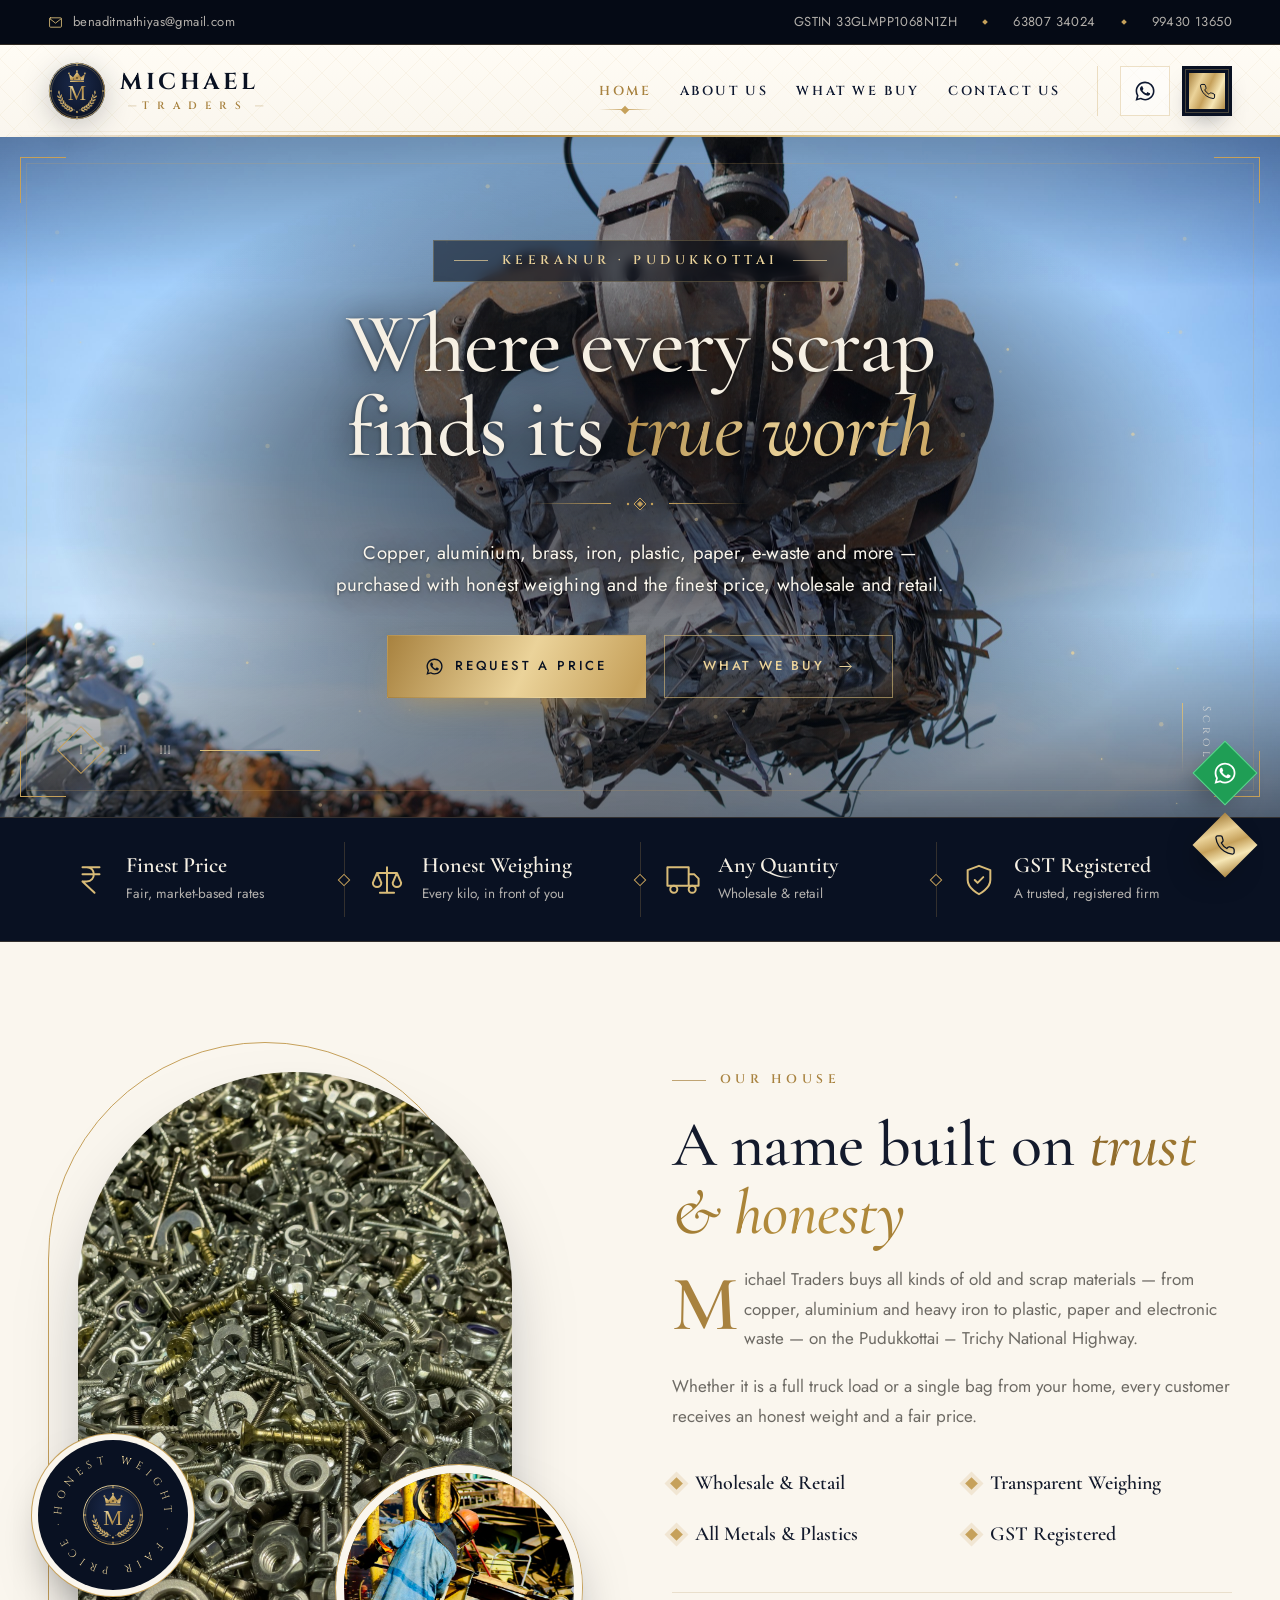
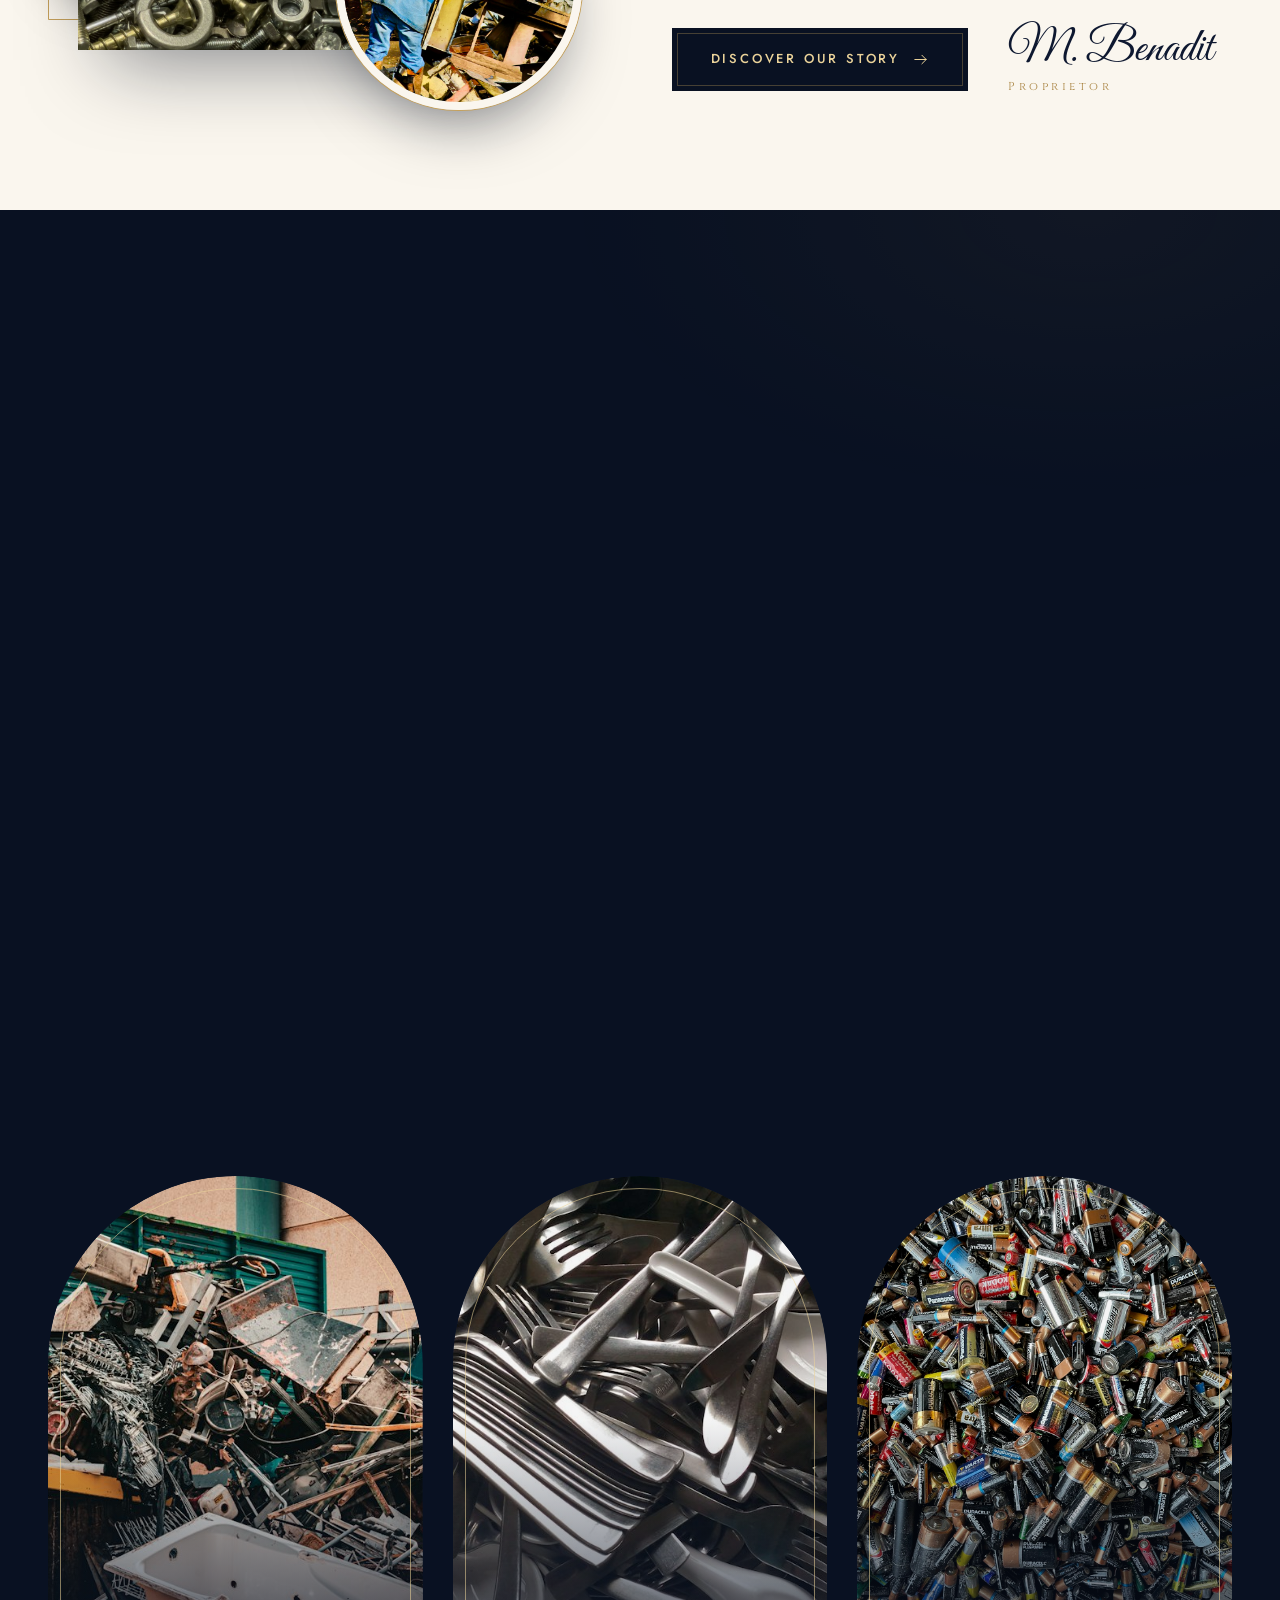
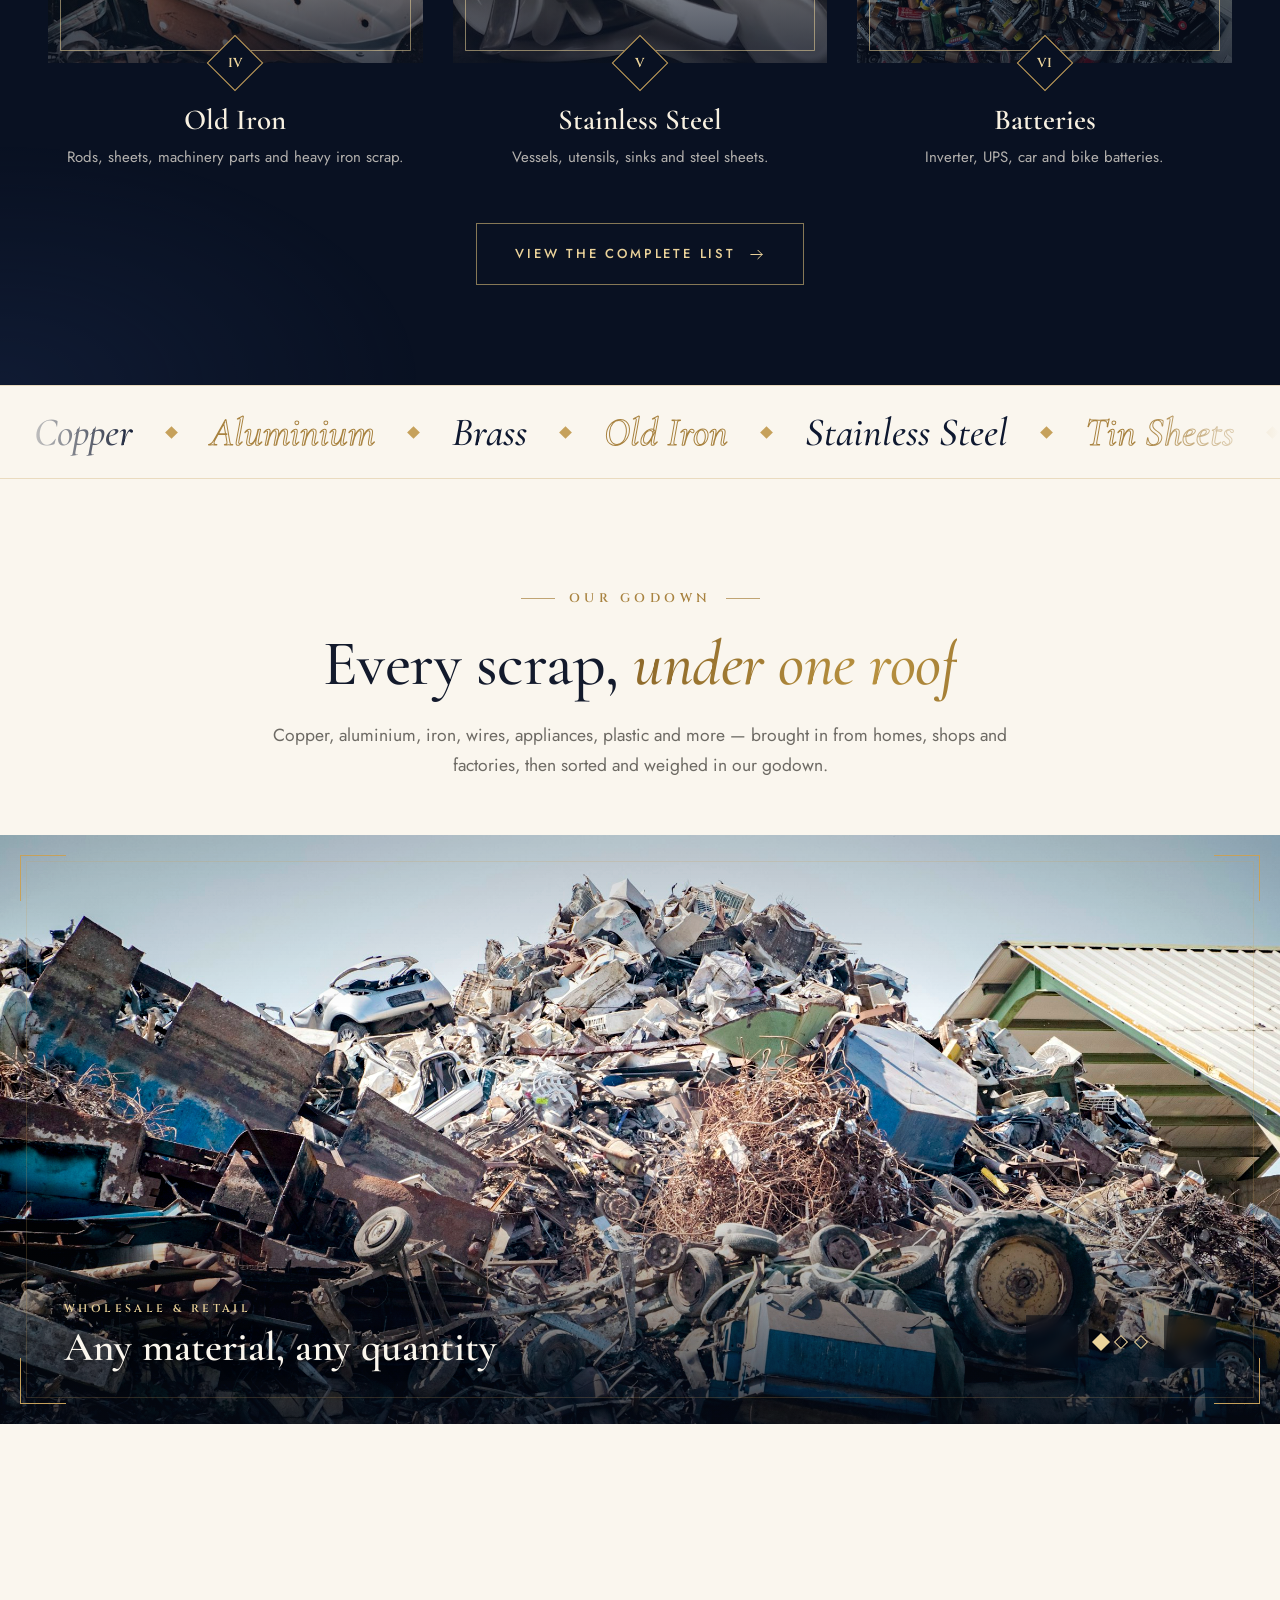
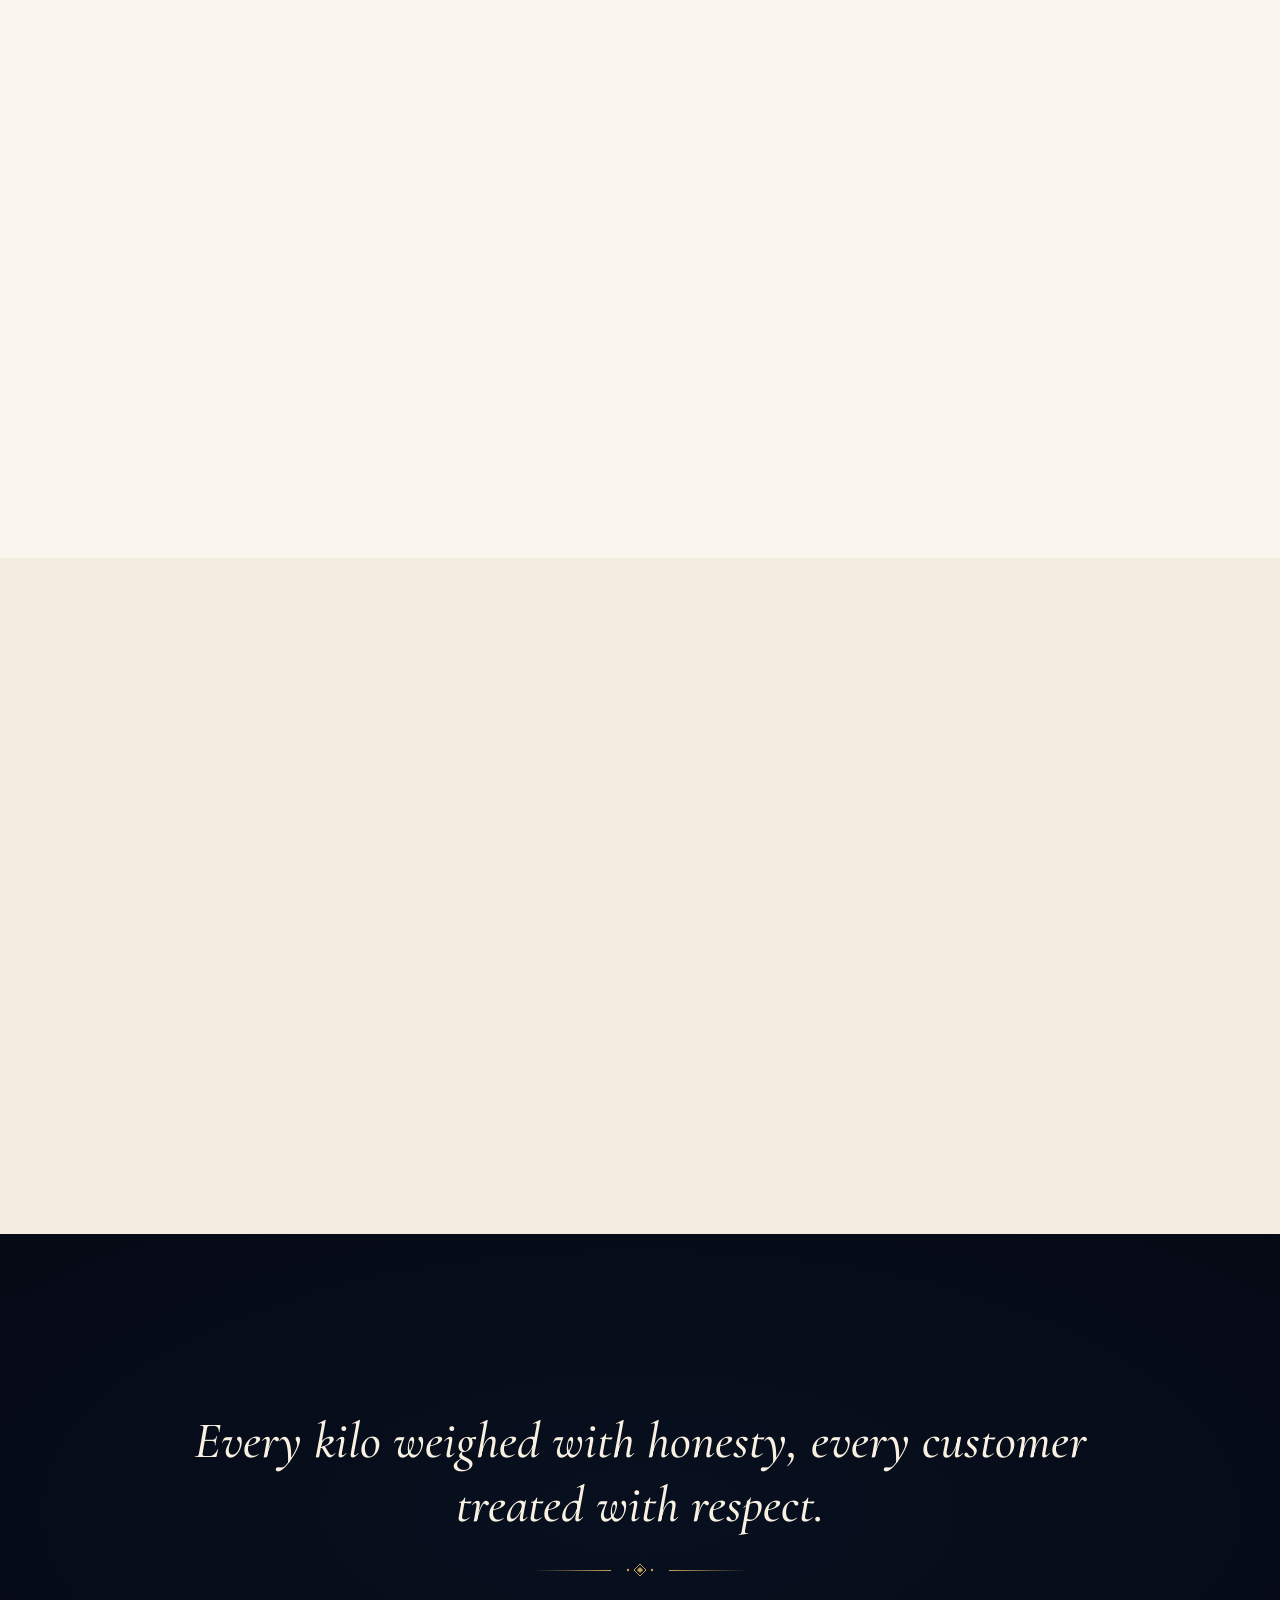
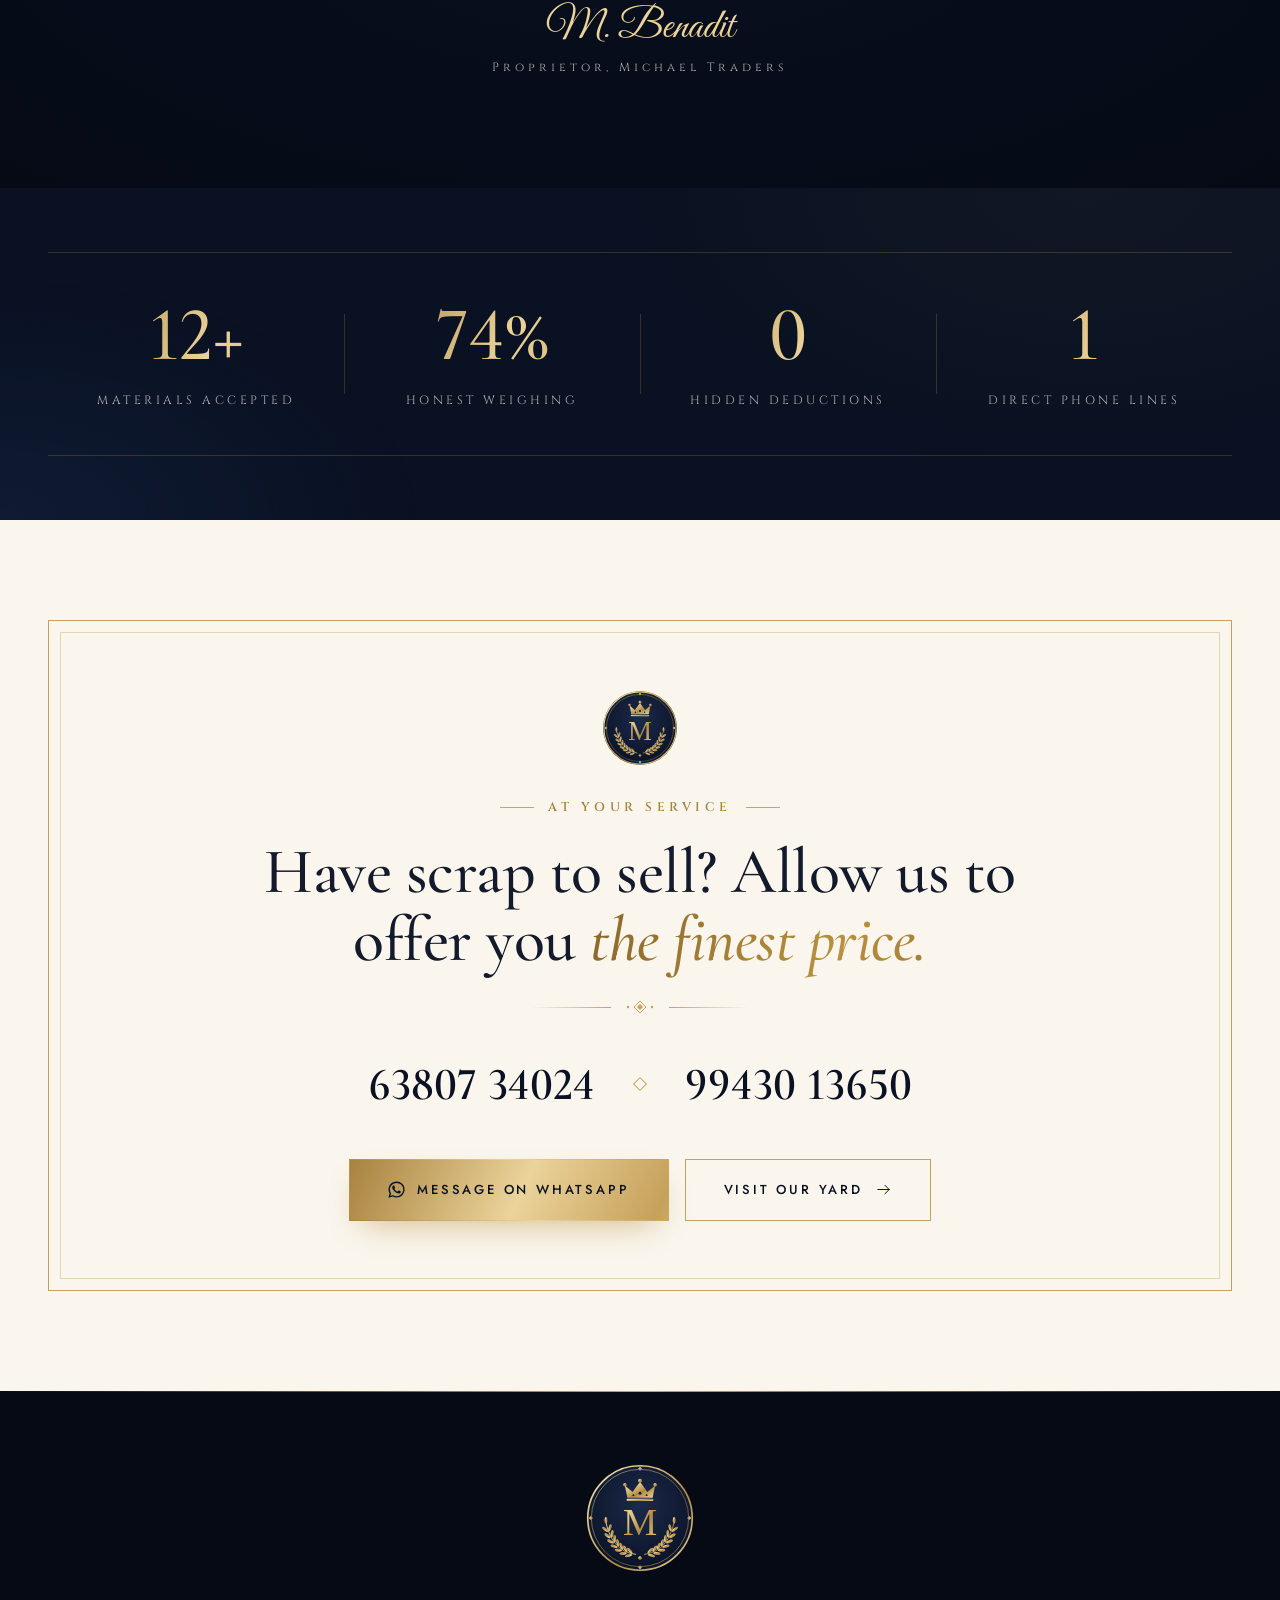
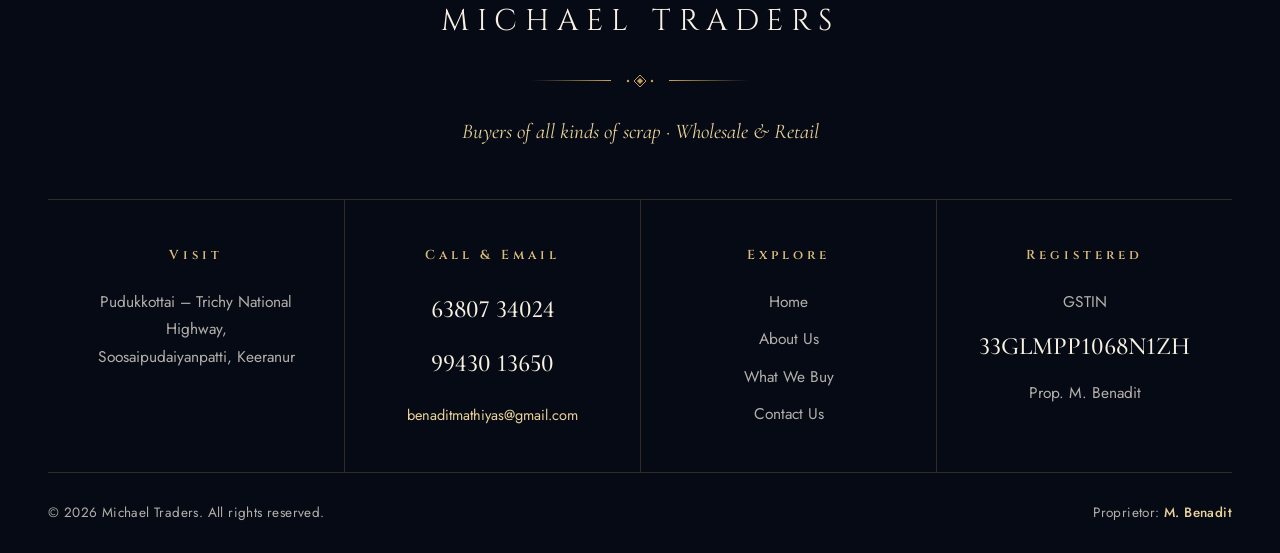
==== commit d214b89c: "Add files via upload" ====
--- a/index.html
+++ b/index.html
@@ -77,7 +77,7 @@
     <div class="slides">
       <div class="slide active"><img src="assets/img/photos/hero-2.jpg" alt=""></div>
       <div class="slide"><img src="assets/img/photos/yard-grab.jpg" alt=""></div>
-      <div class="slide"><img src="assets/img/photos/yard-pile.jpg" alt=""></div>
+      <div class="slide"><img src="assets/img/photos/yard-claw.jpg" alt=""></div>
     </div>
     <canvas class="dust" aria-hidden="true"></canvas>
     <div class="frame"><span></span></div>
@@ -85,7 +85,7 @@
       <span class="eyebrow reveal">Keeranur · Pudukkottai</span>
       <h1 class="lines"><span class="ln"><span>Where every scrap</span></span><span class="ln"><span>finds its <em class="g">true worth</em></span></span></h1>
       <div class="reveal d3"><div class="ornament " ><i></i><svg viewBox="0 0 30 14" fill="none" stroke="currentColor" stroke-width="1"><path d="M15 1l6 6-6 6-6-6z"/><path d="M15 4.5l2.5 2.5-2.5 2.5-2.5-2.5z" fill="currentColor"/><circle cx="3" cy="7" r="1.2" fill="currentColor" stroke="none"/><circle cx="27" cy="7" r="1.2" fill="currentColor" stroke="none"/></svg><i></i></div></div>
-      <p class="lead reveal d3">Iron, aluminium, brass, plastic, paper, e-waste and more — purchased with honest weighing and the finest price, wholesale and retail.</p>
+      <p class="lead reveal d3">Copper, aluminium, brass, iron, plastic, paper, e-waste and more — purchased with honest weighing and the finest price, wholesale and retail.</p>
       <div class="hero-actions reveal d4">
         <a href="https://wa.me/916380734024?text=Hello%20Michael%20Traders%2C%20I%20have%20scrap%20to%20sell." target="_blank" rel="noopener" class="btn btn-gold"><svg viewBox="0 0 24 24" fill="currentColor"><path d="M17.47 14.38c-.3-.15-1.76-.87-2.03-.97-.27-.1-.47-.15-.67.15-.2.3-.77.97-.94 1.17-.17.2-.35.22-.64.07-.3-.15-1.26-.46-2.4-1.48-.89-.79-1.49-1.77-1.66-2.07-.17-.3-.02-.46.13-.6.13-.14.3-.35.45-.52.15-.17.2-.3.3-.5.1-.2.05-.37-.02-.52-.08-.15-.67-1.61-.92-2.2-.24-.58-.49-.5-.67-.51h-.57c-.2 0-.52.07-.79.37-.27.3-1.04 1.02-1.04 2.48s1.06 2.88 1.21 3.08c.15.2 2.1 3.2 5.08 4.48.71.31 1.26.49 1.69.63.71.23 1.36.2 1.87.12.57-.09 1.76-.72 2.01-1.41.25-.7.25-1.29.17-1.41-.07-.13-.27-.2-.57-.35zM12.05 21.5h-.01a9.4 9.4 0 0 1-4.79-1.31l-.34-.2-3.56.93.95-3.47-.22-.36a9.4 9.4 0 0 1-1.44-5.01c0-5.2 4.23-9.43 9.44-9.43 2.52 0 4.89.98 6.67 2.77a9.37 9.37 0 0 1 2.76 6.67c0 5.2-4.24 9.43-9.44 9.43zm8.03-17.46A11.32 11.32 0 0 0 12.05.72C5.8.72.71 5.8.71 12.06c0 2 .52 3.95 1.52 5.67L.62 23.6l6.01-1.58a11.33 11.33 0 0 0 5.42 1.38h.01c6.25 0 11.34-5.09 11.34-11.34 0-3.03-1.18-5.88-3.32-8.02z"/></svg> Request a Price</a>
         <a href="what-we-buy.html" class="btn btn-line">What We Buy <svg viewBox="0 0 24 24" fill="none" stroke="currentColor" stroke-width="1.4" stroke-linecap="round" stroke-linejoin="round"><path d="M4 12h16M14 6l6 6-6 6"/></svg></a>
@@ -113,7 +113,7 @@
     <div class="container about">
       
         <div class="arch-stack reveal left">
-          <div class="arch-main"><img src="assets/img/photos/copper.jpg" alt="" loading="lazy"></div>
+          <div class="arch-main"><img src="assets/img/photos/bolts2.jpg" alt="" loading="lazy"></div>
           <div class="round-sm"><img src="assets/img/photos/about-1.jpg" alt="" loading="lazy"></div>
           <div class="seal">
             <svg class="ring" viewBox="0 0 134 134"><defs><path id="sp" d="M67,67 m-52,0 a52,52 0 1,1 104,0 a52,52 0 1,1 -104,0"/></defs><text><textPath href="#sp" textLength="322" lengthAdjust="spacing">HONEST WEIGHT · FAIR PRICE · </textPath></text></svg>
@@ -124,7 +124,7 @@
         <span class="eyebrow left reveal">Our House</span>
         <h2 class="h2 reveal d1">A name built on <em class="g">trust &amp; honesty</em></h2>
         <div class="prose reveal d2">
-          <p class="drop">Michael Traders buys all kinds of old and scrap materials — from heavy iron and fine metals to plastic, paper and electronic waste — on the Pudukkottai – Trichy National Highway.</p>
+          <p class="drop">Michael Traders buys all kinds of old and scrap materials — from copper, aluminium and heavy iron to plastic, paper and electronic waste — on the Pudukkottai – Trichy National Highway.</p>
           <p>Whether it is a full truck load or a single bag from your home, every customer receives an honest weight and a fair price.</p>
         </div>
         <ul class="checks reveal d3">
@@ -132,7 +132,7 @@
         </ul>
         <div class="sign reveal d4">
           <a href="about.html" class="btn btn-navy">Discover Our Story <svg viewBox="0 0 24 24" fill="none" stroke="currentColor" stroke-width="1.4" stroke-linecap="round" stroke-linejoin="round"><path d="M4 12h16M14 6l6 6-6 6"/></svg></a>
-          <div class="sig">M. Benedict<small>Proprietor</small></div>
+          <div class="sig">M. Benadit<small>Proprietor</small></div>
         </div>
       </div>
     </div>
@@ -144,19 +144,19 @@
       <div class="head">
         <span class="eyebrow reveal">The Collection</span>
         <h2 class="h2 reveal d1">Materials we <em class="g">acquire</em></h2>
-        <p class="lede reveal d2">From precious brass to everyday paper — if it is old, broken or unused, it has value with us.</p>
+        <p class="lede reveal d2">Copper and aluminium at the very best rates — and if it is old, broken or unused, it has value with us.</p>
       </div>
       <div class="materials">
         
         <a href="contact.html" class="mat reveal d1">
-          <div class="arch-wrap"><div class="arch"><img src="assets/img/photos/iron.jpg" alt="Old Iron scrap" loading="lazy"></div><span class="num"><span>I</span></span></div>
-          <h3>Old Iron</h3>
-          <p>Rods, sheets, machinery parts and heavy iron scrap.</p>
+          <div class="arch-wrap"><div class="arch"><img src="assets/img/photos/copper.jpg" alt="Copper scrap" loading="lazy"></div><span class="num"><span>I</span></span><span class="hot">Top Rates</span></div>
+          <h3>Copper</h3>
+          <p>Copper wire, cables, motor winding, pipes and sheets.</p>
         </a>
         <a href="contact.html" class="mat reveal d2">
-          <div class="arch-wrap"><div class="arch"><img src="assets/img/photos/cans.jpg" alt="Aluminium scrap" loading="lazy"></div><span class="num"><span>II</span></span></div>
+          <div class="arch-wrap"><div class="arch"><img src="assets/img/photos/aluminium.jpg" alt="Aluminium scrap" loading="lazy"></div><span class="num"><span>II</span></span><span class="hot">Top Rates</span></div>
           <h3>Aluminium</h3>
-          <p>Vessels, cans, window sections and wires.</p>
+          <p>Utensils, cans, window sections, castings and wire.</p>
         </a>
         <a href="contact.html" class="mat reveal d3">
           <div class="arch-wrap"><div class="arch"><img src="assets/img/photos/brass.jpg" alt="Brass scrap" loading="lazy"></div><span class="num"><span>III</span></span></div>
@@ -164,19 +164,19 @@
           <p>Taps, pipe fittings, utensils and brass articles.</p>
         </a>
         <a href="contact.html" class="mat reveal d1">
-          <div class="arch-wrap"><div class="arch"><img src="assets/img/photos/ewaste.jpg" alt="E-Waste Boards scrap" loading="lazy"></div><span class="num"><span>IV</span></span></div>
-          <h3>E-Waste Boards</h3>
-          <p>Circuit boards and old electronic parts.</p>
+          <div class="arch-wrap"><div class="arch"><img src="assets/img/photos/iron.jpg" alt="Old Iron scrap" loading="lazy"></div><span class="num"><span>IV</span></span></div>
+          <h3>Old Iron</h3>
+          <p>Rods, sheets, machinery parts and heavy iron scrap.</p>
         </a>
         <a href="contact.html" class="mat reveal d2">
-          <div class="arch-wrap"><div class="arch"><img src="assets/img/photos/plastic.jpg" alt="Plastic scrap" loading="lazy"></div><span class="num"><span>V</span></span></div>
-          <h3>Plastic</h3>
-          <p>Bottles, cans, buckets, chairs and hard plastic.</p>
+          <div class="arch-wrap"><div class="arch"><img src="assets/img/photos/steel.jpg" alt="Stainless Steel scrap" loading="lazy"></div><span class="num"><span>V</span></span></div>
+          <h3>Stainless Steel</h3>
+          <p>Vessels, utensils, sinks and steel sheets.</p>
         </a>
         <a href="contact.html" class="mat reveal d3">
-          <div class="arch-wrap"><div class="arch"><img src="assets/img/photos/paper.jpg" alt="Old Paper scrap" loading="lazy"></div><span class="num"><span>VI</span></span></div>
-          <h3>Old Paper</h3>
-          <p>Newspapers, books, notebooks and magazines.</p>
+          <div class="arch-wrap"><div class="arch"><img src="assets/img/photos/battery.jpg" alt="Batteries scrap" loading="lazy"></div><span class="num"><span>VI</span></span></div>
+          <h3>Batteries</h3>
+          <p>Inverter, UPS, car and bike batteries.</p>
         </a>
       </div>
       <div style="text-align:center;margin-top:52px" class="reveal">
@@ -187,8 +187,42 @@
 
   <!-- Ticker -->
   <div class="ticker" aria-hidden="true">
-    <div class="track"><div class="row"><span>Old Iron</span><i></i><span>Tin Sheets</span><i></i><span>Aluminium</span><i></i><span>Brass</span><i></i><span>Plastic</span><i></i><span>Cardboard</span><i></i><span>Coconut Shells</span><i></i><span>E-Waste Boards</span><i></i><span>Old Paper</span><i></i><span>Old Items</span><i></i></div><div class="row"><span>Old Iron</span><i></i><span>Tin Sheets</span><i></i><span>Aluminium</span><i></i><span>Brass</span><i></i><span>Plastic</span><i></i><span>Cardboard</span><i></i><span>Coconut Shells</span><i></i><span>E-Waste Boards</span><i></i><span>Old Paper</span><i></i><span>Old Items</span><i></i></div></div>
+    <div class="track"><div class="row"><span>Copper</span><i></i><span>Aluminium</span><i></i><span>Brass</span><i></i><span>Old Iron</span><i></i><span>Stainless Steel</span><i></i><span>Tin Sheets</span><i></i><span>Wires &amp; Cables</span><i></i><span>Batteries</span><i></i><span>Motors &amp; Pumps</span><i></i><span>Home Appliances</span><i></i><span>E-Waste Boards</span><i></i><span>Plastic</span><i></i><span>Cardboard</span><i></i><span>Old Paper</span><i></i><span>Coconut Shells</span><i></i><span>Old Items</span><i></i></div><div class="row"><span>Copper</span><i></i><span>Aluminium</span><i></i><span>Brass</span><i></i><span>Old Iron</span><i></i><span>Stainless Steel</span><i></i><span>Tin Sheets</span><i></i><span>Wires &amp; Cables</span><i></i><span>Batteries</span><i></i><span>Motors &amp; Pumps</span><i></i><span>Home Appliances</span><i></i><span>E-Waste Boards</span><i></i><span>Plastic</span><i></i><span>Cardboard</span><i></i><span>Old Paper</span><i></i><span>Coconut Shells</span><i></i><span>Old Items</span><i></i></div></div>
   </div>
+
+  <!-- Bulk gallery -->
+  <section class="section on-light bulk">
+    <div class="container">
+      <div class="head">
+        <span class="eyebrow reveal">Our Godown</span>
+        <h2 class="h2 reveal d1">Every scrap, <em class="g">under one roof</em></h2>
+        <p class="lede reveal d2">Copper, aluminium, iron, wires, appliances, plastic and more — brought in from homes, shops and factories, then sorted and weighed in our godown.</p>
+      </div>
+    </div>
+    <div class="godown" data-inview>
+      <div class="g-track">
+        <figure class="g-slide active"><img src="assets/img/photos/godown-1.jpg" alt="A large scrap yard piled high with metal, machines and old items" loading="lazy"></figure>
+        <figure class="g-slide"><img src="assets/img/photos/godown-2.jpg" alt="A wide scrap yard with metal stock and machinery" loading="lazy"></figure>
+        <figure class="g-slide"><img src="assets/img/photos/godown-3.jpg" alt="A large scrap yard with a mountain of metal scrap, a rail wagon and an overhead crane" loading="lazy"></figure>
+      </div>
+      <div class="frame"><span></span></div>
+      <div class="g-cap"><small>Wholesale &amp; Retail</small>Any material, any quantity</div>
+      <div class="g-nav">
+        <button class="g-prev" aria-label="Previous photo"><svg viewBox="0 0 24 24" fill="none" stroke="currentColor" stroke-width="1.5"><path d="M15 5l-7 7 7 7"/></svg></button>
+        <div class="g-dots"><button class="active" aria-label="Photo 1"></button><button aria-label="Photo 2"></button><button aria-label="Photo 3"></button></div>
+        <button class="g-next" aria-label="Next photo"><svg viewBox="0 0 24 24" fill="none" stroke="currentColor" stroke-width="1.5"><path d="M9 5l7 7-7 7"/></svg></button>
+      </div>
+    </div>
+    <div class="container">
+      <div class="bulk-grid">
+        <figure class="b-big reveal"><img src="assets/img/photos/bulk-copper.jpg" alt="Stacked copper sheets in bulk" loading="lazy"><figcaption><small>I · Prime Metal</small>Copper in bulk</figcaption></figure>
+        <figure class="reveal d1"><img src="assets/img/photos/bulk-alu.jpg" alt="Bulk aluminium castings" loading="lazy"><figcaption><small>II · Prime Metal</small>Aluminium castings</figcaption></figure>
+        <figure class="reveal d2"><img src="assets/img/photos/bulk-metal.jpg" alt="Industrial metal scrap" loading="lazy"><figcaption><small>III · Industrial</small>Mixed metal scrap</figcaption></figure>
+        <figure class="reveal d2"><img src="assets/img/photos/bulk-paper.jpg" alt="Baled paper and cardboard" loading="lazy"><figcaption><small>IV · Factory Loads</small>Paper &amp; cardboard bales</figcaption></figure>
+        <figure class="reveal d3"><img src="assets/img/photos/bulk-plastic.jpg" alt="Plastic bottles collected in bulk" loading="lazy"><figcaption><small>V · Recyclables</small>Plastic in bulk</figcaption></figure>
+      </div>
+    </div>
+  </section>
 
   <!-- Steps -->
   <section class="section ivory-2 on-light">
@@ -212,7 +246,7 @@
       <div class="qm reveal">&ldquo;</div>
       <blockquote class="reveal d1 split">Every kilo weighed with honesty, every customer treated with respect.</blockquote>
       <div class="reveal d2"><div class="ornament " ><i></i><svg viewBox="0 0 30 14" fill="none" stroke="currentColor" stroke-width="1"><path d="M15 1l6 6-6 6-6-6z"/><path d="M15 4.5l2.5 2.5-2.5 2.5-2.5-2.5z" fill="currentColor"/><circle cx="3" cy="7" r="1.2" fill="currentColor" stroke="none"/><circle cx="27" cy="7" r="1.2" fill="currentColor" stroke="none"/></svg><i></i></div></div>
-      <div class="by reveal d2">M. Benedict<small>Proprietor, Michael Traders</small></div>
+      <div class="by reveal d2">M. Benadit<small>Proprietor, Michael Traders</small></div>
     </div>
   </section>
 
@@ -220,7 +254,7 @@
   <section class="section navy" style="padding:64px 0">
     <div class="container">
       <div class="stats">
-        <div class="stat reveal"><div class="v gold-shine" data-count="10" data-suffix="+">10+</div><div class="l">Materials Accepted</div></div>
+        <div class="stat reveal"><div class="v gold-shine" data-count="16" data-suffix="+">16+</div><div class="l">Materials Accepted</div></div>
         <div class="stat reveal d1"><div class="v gold-shine" data-count="100" data-suffix="%">100%</div><div class="l">Honest Weighing</div></div>
         <div class="stat reveal d2"><div class="v gold-shine">0</div><div class="l">Hidden Deductions</div></div>
         <div class="stat reveal d3"><div class="v gold-shine" data-count="2">2</div><div class="l">Direct Phone Lines</div></div>
@@ -281,14 +315,14 @@
         </div>
         <div class="f-col">
           <h4>Registered</h4>
-          <ul><li>GSTIN</li><li class="big">33GLMPP1068N1ZH</li><li>Prop. M. Benedict</li></ul>
+          <ul><li>GSTIN</li><li class="big">33GLMPP1068N1ZH</li><li>Prop. M. Benadit</li></ul>
         </div>
       </div>
     </div>
     <div class="f-bottom">
       <div class="container">
         <span>© <span data-year>2026</span> Michael Traders. All rights reserved.</span>
-        <span>Proprietor: <b>M. Benedict</b></span>
+        <span>Proprietor: <b>M. Benadit</b></span>
       </div>
     </div>
   </footer>
--- a/assets/css/style.css
+++ b/assets/css/style.css
@@ -373,7 +373,7 @@
 .mat { display: block; text-align: center; }
 .mat .arch-wrap { position: relative; }
 .mat .arch { position: relative; border-radius: 400px 400px 0 0; overflow: hidden; aspect-ratio: 3/3.9; background: var(--navy-800); }
-.mat .arch img { width: 100%; height: 100%; object-fit: cover; filter: saturate(.55) sepia(.18) brightness(.9) contrast(1.05); transition: transform 1.4s var(--ease), filter .8s ease; }
+.mat .arch img { width: 100%; height: 100%; object-fit: cover; filter: saturate(.9) brightness(.94) contrast(1.05); transition: transform 1.4s var(--ease), filter .8s ease; }
 .mat .arch::before { content: ""; position: absolute; inset: 0; z-index: 1; background: linear-gradient(180deg, transparent 50%, rgba(9,17,34,.75)); transition: opacity .6s ease; }
 .mat .arch::after {
   content: ""; position: absolute; inset: 12px; z-index: 2; border: 1px solid rgba(235, 211, 154, .55);
@@ -803,3 +803,118 @@
 @media (prefers-reduced-motion: reduce) {
   .slide.active, .slide.active::after, .ticker .track { animation: none; }
 }
+
+/* ---------- Materials: 4-column grid + "Top Rates" badge ---------- */
+.materials.four { gap: 50px 30px; }
+.materials.four .mat { flex-basis: calc((100% - 90px) / 4); }
+.materials.four .mat h3 { font-size: 26px; }
+.materials.four .mat p { font-size: 14.5px; }
+.mat .hot {
+  position: absolute; top: 18%; left: 50%; transform: translateX(-50%); z-index: 3; white-space: nowrap;
+  padding: 7px 16px; font-family: var(--caps); font-size: 10.5px; font-weight: 700; letter-spacing: 2.4px; text-transform: uppercase;
+  color: var(--navy-900); background: var(--gold-grad); background-size: 200% 100%; box-shadow: 0 10px 24px -10px rgba(0,0,0,.7);
+  animation: hotShine 4s ease-in-out infinite;
+}
+.mat .hot::before { content: ""; position: absolute; inset: 2px; border: 1px solid rgba(9,17,34,.25); }
+@keyframes hotShine { 0%, 100% { background-position: 0 0; } 50% { background-position: 100% 0; } }
+@media (max-width: 1024px) { .materials.four .mat { flex-basis: calc((100% - 30px) / 2); } }
+@media (max-width: 640px) {
+  .materials.four { gap: 34px 14px; }
+  .materials.four .mat { flex-basis: calc((100% - 14px) / 2); }
+  .materials.four .mat h3 { font-size: 21px; }
+  .materials.four .mat p { font-size: 13px; }
+  .mat .hot { font-size: 8.5px; letter-spacing: 1.6px; padding: 5px 10px; }
+}
+
+/* ---------- Bulk gallery (home) ---------- */
+.bulk-grid { display: grid; grid-template-columns: 1.35fr 1fr 1fr; grid-template-rows: 280px 280px; gap: 18px; }
+.bulk-grid figure { position: relative; overflow: hidden; margin: 0; background: var(--navy-800); }
+.bulk-grid .b-big { grid-row: span 2; }
+.bulk-grid img { width: 100%; height: 100%; object-fit: cover; transition: transform 1.4s var(--ease), filter .8s ease; filter: saturate(.92); }
+.bulk-grid figure::before { content: ""; position: absolute; inset: 0; z-index: 1; background: linear-gradient(180deg, transparent 45%, rgba(5,10,21,.82)); transition: opacity .6s ease; }
+.bulk-grid figure::after { content: ""; position: absolute; inset: 14px; z-index: 2; border: 1px solid rgba(235,211,154,.35); transition: inset .7s var(--ease), border-color .7s ease; pointer-events: none; }
+.bulk-grid figure:hover img { transform: scale(1.07); filter: saturate(1.08); }
+.bulk-grid figure:hover::after { inset: 22px; border-color: rgba(246,231,182,.85); }
+.bulk-grid figcaption { position: absolute; left: 34px; right: 34px; bottom: 30px; z-index: 3; color: #fbf7ee; font-family: var(--serif); font-size: 26px; font-weight: 600; line-height: 1.1; transition: transform .7s var(--ease); }
+.bulk-grid .b-big figcaption { font-size: 38px; bottom: 40px; left: 44px; }
+.bulk-grid figcaption small { display: block; font-family: var(--caps); font-size: 10.5px; font-weight: 600; letter-spacing: 3px; text-transform: uppercase; color: var(--gold-300); margin-bottom: 8px; }
+.bulk-grid figure:hover figcaption { transform: translateY(-6px); }
+@media (max-width: 1024px) {
+  .bulk-grid { grid-template-columns: 1fr 1fr; grid-template-rows: 380px 240px 240px; }
+  .bulk-grid .b-big { grid-column: span 2; grid-row: auto; }
+}
+@media (max-width: 640px) {
+  .bulk-grid { grid-template-columns: 1fr 1fr; grid-template-rows: 280px 170px 170px; gap: 10px; }
+  .bulk-grid figcaption { left: 18px; right: 14px; bottom: 16px; font-size: 18px; }
+  .bulk-grid .b-big figcaption { font-size: 28px; left: 24px; bottom: 24px; }
+  .bulk-grid figcaption small { font-size: 8.5px; letter-spacing: 1.8px; margin-bottom: 5px; }
+  .bulk-grid figure::after { inset: 8px; }
+}
+
+/* ---------- Complete scrap list (What We Buy) ---------- */
+.buy-list { display: grid; grid-template-columns: repeat(5, 1fr); border: 1px solid var(--hair); background: var(--ivory); }
+.bl-col { padding: 34px 26px 36px; position: relative; transition: background .5s ease; }
+.bl-col + .bl-col { border-left: 1px solid var(--hair); }
+.bl-col:hover { background: #fffdf7; }
+.bl-head { text-align: center; padding-bottom: 22px; margin-bottom: 20px; border-bottom: 1px solid var(--hair); }
+.bl-head span { display: inline-grid; place-items: center; width: 40px; height: 40px; font-family: var(--caps); font-size: 12px; font-weight: 600; color: var(--gold-600); position: relative; }
+.bl-head span::before { content: ""; position: absolute; inset: 6px; border: 1px solid var(--gold-500); transform: rotate(45deg); transition: transform .6s var(--ease), background .5s ease; z-index: -1; }
+.bl-col:hover .bl-head span::before { transform: rotate(225deg); background: rgba(198,161,91,.14); }
+.bl-head h3 { font-family: var(--serif); font-size: 25px; font-weight: 600; color: var(--ink); margin-top: 10px; line-height: 1.15; }
+.bl-col ul { list-style: none; margin: 0; padding: 0; }
+.bl-col li { position: relative; padding: 8px 0 8px 18px; font-size: 14.5px; line-height: 1.45; color: var(--muted); transition: color .3s ease, transform .3s ease; }
+.bl-col li::before { content: ""; position: absolute; left: 1px; top: 15px; width: 5px; height: 5px; background: var(--gold-500); transform: rotate(45deg); }
+.bl-col li:hover { color: var(--ink); transform: translateX(3px); }
+.bl-note { text-align: center; margin-top: 34px; font-size: 16px; color: var(--muted); }
+.bl-note a { color: var(--gold-600); font-weight: 600; border-bottom: 1px solid var(--hair); }
+@media (max-width: 1180px) {
+  .buy-list { grid-template-columns: repeat(3, 1fr); }
+  .bl-col:nth-child(4) { border-left: 0; }
+  .bl-col:nth-child(n+4) { border-top: 1px solid var(--hair); }
+}
+@media (max-width: 760px) {
+  .buy-list { grid-template-columns: 1fr 1fr; }
+  .bl-col:nth-child(n) { border-left: 0; border-top: 1px solid var(--hair); }
+  .bl-col:nth-child(-n+2) { border-top: 0; }
+  .bl-col:nth-child(even) { border-left: 1px solid var(--hair); }
+  .bl-col { padding: 26px 16px 28px; }
+  .bl-col li { font-size: 13.5px; }
+  .bl-head h3 { font-size: 21px; }
+}
+@media (max-width: 480px) {
+  .buy-list { grid-template-columns: 1fr; }
+  .bl-col:nth-child(even) { border-left: 0; }
+  .bl-col:nth-child(2) { border-top: 1px solid var(--hair); }
+}
+@media (prefers-reduced-motion: reduce) { .mat .hot { animation: none; } }
+
+
+/* ---------- Godown carousel (home) ---------- */
+.godown { position: relative; margin: 0 0 56px; height: clamp(440px, 46vw, 700px); overflow: hidden; background: var(--navy-900); }
+.g-track { display: flex; height: 100%; transition: transform 1.3s cubic-bezier(.77,0,.18,1); will-change: transform; }
+.g-slide { flex: 0 0 100%; height: 100%; margin: 0; overflow: hidden; position: relative; }
+.g-slide img { width: 100%; height: 100%; object-fit: cover; transform: scale(1.08); transition: transform 7s ease-out; filter: saturate(1.05) contrast(1.04); }
+.g-slide.active img { transform: scale(1); }
+.g-slide:nth-child(2) img { filter: brightness(1.25) saturate(1.1) contrast(1.05); }
+.godown::before { content: ""; position: absolute; inset: 0; z-index: 1; pointer-events: none;
+  background: linear-gradient(180deg, rgba(5,10,21,.2), rgba(5,10,21,0) 30%, rgba(5,10,21,0) 58%, rgba(5,10,21,.78)); }
+.godown .frame { z-index: 2; }
+.g-cap { position: absolute; z-index: 3; left: 64px; bottom: 54px; color: #fbf7ee; font-family: var(--serif); font-size: clamp(30px, 3.2vw, 46px); font-weight: 600; line-height: 1.1; text-shadow: 0 2px 18px rgba(0,0,0,.6); }
+.g-cap small { display: block; font-family: var(--caps); font-size: 11px; letter-spacing: 3.4px; text-transform: uppercase; color: var(--gold-300); margin-bottom: 10px; text-shadow: none; }
+.g-nav { position: absolute; z-index: 3; right: 64px; bottom: 56px; display: flex; align-items: center; gap: 18px; }
+.g-nav > button { width: 52px; height: 52px; display: grid; place-items: center; cursor: pointer; color: var(--gold-300); background: rgba(5,10,21,.45); border: 1px solid rgba(217,188,120,.55); backdrop-filter: blur(6px); transition: background .4s ease, color .4s ease; }
+.g-nav > button svg { width: 20px; height: 20px; }
+.g-nav > button:hover { background: var(--gold-400); color: var(--navy-900); }
+.g-dots { display: flex; gap: 10px; }
+.g-dots button { width: 10px; height: 10px; padding: 0; cursor: pointer; background: transparent; border: 1px solid var(--gold-300); transform: rotate(45deg); transition: background .4s ease, transform .4s ease; }
+.g-dots button.active { background: var(--gold-300); transform: rotate(45deg) scale(1.25); }
+@media (max-width: 1024px) { .godown { height: 460px; } .g-cap { left: 44px; bottom: 40px; } .g-nav { right: 44px; bottom: 42px; } }
+@media (max-width: 640px) {
+  .godown { height: 320px; margin-bottom: 36px; }
+  .g-cap { left: 26px; right: 26px; bottom: 74px; font-size: 24px; }
+  .g-cap small { font-size: 8.5px; letter-spacing: 2px; margin-bottom: 6px; }
+  .g-nav { left: 26px; right: auto; bottom: 26px; gap: 12px; }
+  .g-nav > button { width: 36px; height: 36px; } .g-nav > button svg { width: 16px; height: 16px; }
+}
+@media (prefers-reduced-motion: reduce) { .g-track, .g-slide img { transition: none; } }
+.g-slide:nth-child(3) img { filter: saturate(1.05) contrast(1.04); object-position: 50% 60%; }
